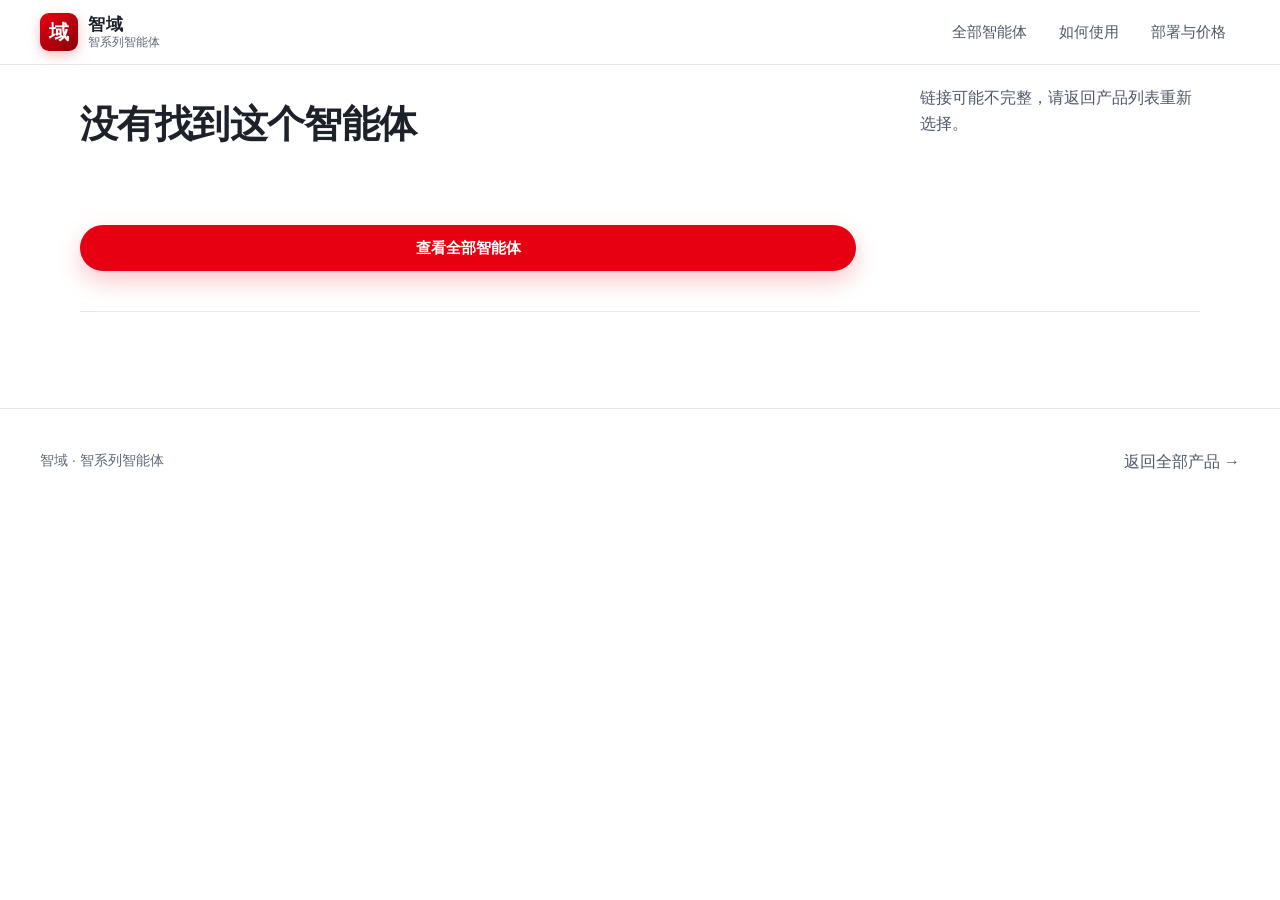
==== detail.html @ c5c8f82d "feat: init project" ====
<!DOCTYPE html>
<html lang="zh-CN">
<head>
<meta charset="UTF-8"><meta name="viewport" content="width=device-width, initial-scale=1">
<title>智能体详情 · 智域</title>
<meta name="description" content="了解智域智能体能解决的问题、使用方式，以及云端、私有化和智立方部署方案与建议价格。">
<link rel="stylesheet" href="assets/styles.css"><link rel="stylesheet" href="assets/detail.css">
</head>
<body class="detail-page">
<a class="skip-link" href="#detail-main">跳到主要内容</a>
<header class="topbar"><div class="wrap topbar-inner">
<a class="logo" href="index.html"><span class="logo-mark">域</span><span class="logo-text"><b>智域</b><i>智系列智能体</i></span></a>
<nav class="nav" aria-label="详情导航"><a class="nav-link" href="index.html#general">全部智能体</a><a class="nav-link" href="#usage">如何使用</a><a class="nav-link" href="#deployment">部署与价格</a></nav>
</div></header>
<main id="detail-main" class="wrap detail-main"></main>
<noscript><p class="wrap">请启用 JavaScript 查看产品详情。<a href="index.html">返回产品首页</a></p></noscript>
<footer class="footer"><div class="wrap footer-inner"><p>智域 · 智系列智能体</p><a href="index.html">返回全部产品 →</a></div></footer>
<script src="assets/data.js"></script><script src="assets/detail.js"></script>
</body>
</html>
---- assets/styles.css ----
/* ==========================================================================
   智展 · 智能体展示中心 —— 样式表（Design Token 三层结构）
   品牌锚点：中国联通色系（中国红 #E60012 / 深红 #B3000F / 暗红 #8A000C）

   L1 primitive  原始色阶 / 间距 / 圆角 / 阴影 / 动效
   L2 semantic   语义层（surface / text / border / ring / state）
   L3 component  组件层（card / chip / modal / btn …）

   无障碍基线（WCAG 2.2 AA，部分对齐 AAA 焦点指标）：
   · 正文对比度 ≥ 4.5:1（已用相对亮度公式逐项校验，见各 token 注释）
   · :focus-visible 焦点环 3px + offset 2px，状态对比 ≥ 3:1
   · 主要点击目标 ≥ 44×44px，图标按钮 ≥ 40×40px
   · prefers-reduced-motion 下关闭全部位移/缩放动效
   ========================================================================== */

/* ---------- L1 primitive：品牌色阶（联通红） ---------- */
:root {
  --brand-50:  #fff5f4;
  --brand-100: #ffe9e7;
  --brand-200: #ffd9d7;   /* 描边 */
  --brand-300: #ffb3b0;
  --brand-500: #f5232f;
  --brand-600: #e60012;   /* ★ 联通红（主色，品牌锚点） */
  --brand-700: #b3000f;   /* 深红：浅底上的红字（6.53:1 on brand-50） */
  --brand-800: #8a000c;   /* 暗红：hero 渐变起点 */
  --brand-900: #5c0008;

  /* ---------- L1 primitive：中性色阶 ---------- */
  --n-0:   #ffffff;
  --n-25:  #fbfcfd;
  --n-50:  #f6f7f9;
  --n-100: #eff1f4;
  --n-200: #e5e8ed;   /* 分割线 */
  --n-300: #d5dae1;
  --n-500: #8b96a4;
  --n-600: #6b7785;
  --n-700: #5e6a78;   /* 次要文字：on #fff 5.51:1 / on --n-50 5.14:1 */
  --n-800: #4e5969;   /* 正文灰：7.10:1 */
  --n-900: #1d2129;   /* 墨黑标题：16.13:1 */

  /* ---------- L1 primitive：状态色 ---------- */
  --ok-600:    #0b7a4b;  /* 已上线文字 on --ok-50 = 5.6:1 */
  --ok-50:     #e9f7f0;
  --warn-600:  #8a5a00;  /* 试点/规划文字，浅底上 ≥ 5.4:1 */
  --warn-50:   #fdf4e6;

  /* ---------- L1 primitive：间距（4px 基准） ---------- */
  --s-1: 4px;  --s-2: 8px;  --s-3: 12px; --s-4: 16px;
  --s-5: 20px; --s-6: 24px; --s-8: 32px; --s-10: 40px;
  --s-12: 48px; --s-16: 64px; --s-20: 80px;

  /* ---------- L1 primitive：圆角 / 阴影 / 动效 ---------- */
  --r-xs: 6px; --r-sm: 9px; --r-md: 12px; --r-lg: 16px; --r-xl: 22px; --r-full: 999px;
  --shadow-1: 0 1px 2px rgba(29,33,41,.05), 0 2px 8px rgba(29,33,41,.05);
  --shadow-2: 0 6px 18px rgba(29,33,41,.08), 0 2px 6px rgba(29,33,41,.05);
  --shadow-3: 0 18px 44px rgba(29,33,41,.14), 0 4px 12px rgba(29,33,41,.07);
  --shadow-brand: 0 10px 24px rgba(230,0,18,.22);

  --t-fast: 140ms;   /* 退出 / 微反馈 */
  --t-base: 220ms;   /* 常规过渡 */
  --t-slow: 380ms;   /* 入场（网格 stagger） */
  --ease: cubic-bezier(.2,.7,.3,1);
  --ease-pop: cubic-bezier(.34,1.36,.64,1);

  /* ---------- L2 semantic ---------- */
  --page-bg: var(--n-50);
  --surface: var(--n-0);
  --surface-2: var(--n-25);
  --surface-brand: var(--brand-50);
  --text-1: var(--n-900);
  --text-2: var(--n-800);
  --text-3: var(--n-700);          /* 修正：原 #86909c 仅 3.24:1，不达标 */
  --text-brand: var(--brand-700);  /* 修正：浅红底上的红字改用深红 */
  --on-brand: #ffffff;             /* on --brand-600 = 4.80:1 */
  --border: var(--n-200);
  --border-strong: var(--n-300);
  --ring: var(--brand-700);        /* 焦点环，on white 7.18:1 */
  --header-h: 64px;
  --wrap: 1200px;

  /* ---------- L3 component ---------- */
  --card-pad: var(--s-5);
  --chip-h: 44px;                  /* 筛选 chip 命中高度 */
}

* { box-sizing: border-box; }
html {
  scroll-behavior: smooth;
  /* 焦点不被 sticky header 遮挡（WCAG 2.2 Focus Not Obscured） */
  scroll-padding-top: calc(var(--header-h) + var(--s-4));
}
body {
  margin: 0;
  font-family: "PingFang SC", "Microsoft YaHei", "Hiragino Sans GB",
               -apple-system, BlinkMacSystemFont, "Segoe UI", Roboto, sans-serif;
  font-size: 16px;              /* 正文基准 16px */
  line-height: 1.6;
  color: var(--text-2);
  background: var(--page-bg);
  -webkit-font-smoothing: antialiased;
  text-rendering: optimizeLegibility;
}
h1, h2, h3, h4 { color: var(--text-1); margin: 0; text-wrap: balance; }
p { margin: 0; }
a { color: inherit; text-decoration: none; }
ul { margin: 0; padding: 0; list-style: none; }
button { font-family: inherit; }

.wrap { width: min(100% - 40px, var(--wrap)); margin-inline: auto; }
.ico { width: 18px; height: 18px; fill: currentColor; flex: none; }

/* ---------- 无障碍：跳转链接 & 屏幕阅读器专用文本 ---------- */
.sr-only {
  position: absolute; width: 1px; height: 1px; padding: 0; margin: -1px;
  overflow: hidden; clip: rect(0 0 0 0); clip-path: inset(50%); white-space: nowrap; border: 0;
}
.skip-link {
  position: absolute; left: var(--s-4); top: -200px; z-index: 100;
  padding: 10px 18px; border-radius: var(--r-sm);
  background: var(--brand-600); color: #fff; font-size: 15px; font-weight: 600;
  box-shadow: var(--shadow-brand); transition: top var(--t-fast) var(--ease);
}
.skip-link:focus-visible { top: var(--s-3); }

/* ---------- 全局焦点环（键盘可见，鼠标点击不打扰） ---------- */
:focus-visible {
  outline: 3px solid var(--ring);
  outline-offset: 2px;
  border-radius: var(--r-xs);
}
.modal-panel:focus-visible { outline-offset: -3px; }

/* ==========================================================================
   顶部导航
   ========================================================================== */
.topbar {
  position: sticky; top: 0; z-index: 50;
  background: rgba(255,255,255,.90);
  backdrop-filter: saturate(180%) blur(14px);
  border-bottom: 1px solid var(--border);
}
.topbar-inner { display: flex; align-items: center; gap: var(--s-6); height: var(--header-h); }
.logo { display: flex; align-items: center; gap: 10px; flex-shrink: 0; min-height: 44px; }
.logo-mark {
  width: 38px; height: 38px; border-radius: var(--r-sm);
  background: linear-gradient(140deg, var(--brand-600) 0%, var(--brand-800) 100%);
  color: #fff; font-weight: 800; font-size: 20px; line-height: 1;
  display: grid; place-items: center;
  box-shadow: 0 4px 12px rgba(230,0,18,.26);
}
.logo-text { display: flex; flex-direction: column; line-height: 1.25; }
.logo-text b { font-size: 17px; letter-spacing: .5px; color: var(--text-1); }
.logo-text i { font-style: normal; font-size: 12px; color: var(--text-3); }

.nav { display: flex; gap: var(--s-1); margin-left: auto; }
.nav-link {
  position: relative; padding: 10px 14px; border-radius: var(--r-sm);
  font-size: 15px; color: var(--text-2); min-height: 44px; display: inline-flex; align-items: center; gap: 7px;
  transition: color var(--t-fast) var(--ease), background-color var(--t-fast) var(--ease);
}
.nav-link svg { width: 17px; height: 17px; flex: none; stroke: currentColor; fill: none; stroke-width: 1.7;
  stroke-linecap: round; stroke-linejoin: round; }
.nav-link:hover { color: var(--text-brand); background: var(--brand-50); }
/* 当前位置高亮（Navigation / Active State） */
.nav-link::after {
  content: ""; position: absolute; left: 14px; right: 14px; bottom: 4px; height: 2px;
  border-radius: 2px; background: var(--brand-600);
  transform: scaleX(0); transform-origin: center; transition: transform var(--t-base) var(--ease);
}
.nav-link.is-active { color: var(--text-brand); font-weight: 600; }
.nav-link.is-active::after { transform: scaleX(1); }

/* ==========================================================================
   Hero
   ========================================================================== */
.hero { position: relative; overflow: hidden; color: #fff; background: var(--brand-800); }
.hero-bg {
  position: absolute; inset: 0;
  background:
    radial-gradient(720px 360px at 86% -16%, rgba(255,138,96,.26), transparent 60%),
    radial-gradient(620px 380px at 2% 118%, rgba(255,255,255,.10), transparent 58%),
    linear-gradient(116deg, #78000b 0%, #a80010 34%, var(--brand-600) 70%, #d31321 100%);
}
/* 细网格纹理：科技感但不喧哗（不使用 emoji / 紫粉渐变） */
.hero-bg::after {
  content: ""; position: absolute; inset: 0;
  background-image:
    linear-gradient(rgba(255,255,255,.07) 1px, transparent 1px),
    linear-gradient(90deg, rgba(255,255,255,.07) 1px, transparent 1px);
  background-size: 46px 46px;
  -webkit-mask-image: radial-gradient(720px 340px at 78% 12%, #000 0%, transparent 72%);
  mask-image: radial-gradient(720px 340px at 78% 12%, #000 0%, transparent 72%);
}
.hero-inner {
  position: relative;
  display: grid; align-items: center; gap: var(--s-6) var(--s-10);
  grid-template-columns: minmax(0, 1fr) minmax(360px, 480px);
  padding: var(--s-10) 0 var(--s-8);          /* 压缩后的红色区域高度 */
}
.hero-copy { min-width: 0; }
.eyebrow {
  display: inline-block; padding: 6px 12px; border-radius: var(--r-full);
  font-size: 12.5px; letter-spacing: .22em; text-transform: uppercase; font-weight: 700;
  color: #fff; border: 1px solid rgba(255, 255, 255, .3);
  background: rgba(92, 0, 8, .5);   /* 深红底衬：最亮渐变段上仍 ≥5.8:1（裸文字仅 3.45:1） */
  margin-bottom: var(--s-4);
}
.hero h1 {
  font-size: clamp(27px, 3.1vw, 42px); line-height: 1.2; letter-spacing: -.5px;
  font-weight: 800; color: #fff; margin-bottom: var(--s-3);
}
.hero h1 .hl {
  background: linear-gradient(96deg, #fff 12%, #ffe0dc 100%);
  -webkit-background-clip: text; background-clip: text; color: transparent;
}
.lede {
  font-size: clamp(14.5px, 1.15vw, 16.5px); line-height: 1.7; max-width: 48ch;
  color: #ffeceb;   /* on 渐变主体段 ≥ 5.4:1 */
}

/* Hero 信任条（Trust & Authority：来源 / 覆盖 / 可达路径） */
.hero-proof {
  grid-column: 1 / -1; display: flex; flex-wrap: wrap; gap: var(--s-2) var(--s-6);
  margin-top: var(--s-2); padding-top: var(--s-4);
  border-top: 1px solid rgba(255,255,255,.24);
}
.hero-proof li {
  display: inline-flex; align-items: center; gap: 8px;
  font-size: 13.5px; color: #ffeceb;
}
.hero-proof svg { width: 16px; height: 16px; fill: currentColor; opacity: .92; flex: none; }

.stats { display: flex; flex-wrap: wrap; gap: var(--s-3); margin-top: var(--s-6); }
.stat {
  flex: 1 1 128px; min-width: 128px; padding: var(--s-3) var(--s-4);
  border-radius: var(--r-md); background: rgba(255,255,255,.14);
  border: 1px solid rgba(255,255,255,.24); backdrop-filter: blur(4px);
}
.stat b {
  display: block; font-size: clamp(24px, 2.3vw, 30px); line-height: 1.15; font-weight: 800; color: #fff;
  font-variant-numeric: tabular-nums; letter-spacing: -.5px;
}
.stat span { display: block; margin-top: 2px; font-size: 13.5px; color: #ffeceb; }

.hero-actions { display: flex; flex-wrap: wrap; gap: var(--s-3); margin-top: var(--s-6); }

/* ---------- Hero 配图：由数据生成的矩阵示意图 ---------- */
.hero-visual { margin: 0; min-width: 0; }
.hv-frame {
  padding: var(--s-4); border-radius: var(--r-xl);
  background: linear-gradient(180deg, rgba(255,255,255,.14), rgba(255,255,255,.06));
  border: 1px solid rgba(255,255,255,.26);
  box-shadow: 0 22px 48px rgba(74,0,6,.30), inset 0 1px 0 rgba(255,255,255,.22);
}
.hv-frame svg { display: block; width: 100%; height: auto; }
.hero-legend { display: flex; flex-wrap: wrap; gap: var(--s-2) var(--s-5); margin-top: var(--s-3); }
.hero-legend span { display: inline-flex; align-items: center; gap: 7px; font-size: 13px; color: #ffeceb; }
.sw { width: 12px; height: 12px; border-radius: 3px; flex: none; }
.sw-on { background: #fff; }
.sw-plan { background: rgba(92,0,8,.5); border: 1px solid rgba(255,255,255,.6); }

/* ---------- 按钮（命中高度 ≥ 46px） ---------- */
.btn {
  display: inline-flex; align-items: center; justify-content: center; gap: 8px;
  min-height: 46px; padding: 0 var(--s-6); border-radius: var(--r-full);
  font-size: 15px; font-weight: 600; cursor: pointer; border: 1px solid transparent;
  transition: transform var(--t-fast) var(--ease), box-shadow var(--t-base) var(--ease),
              background-color var(--t-fast) var(--ease), color var(--t-fast) var(--ease),
              border-color var(--t-fast) var(--ease);
}
.btn svg { width: 17px; height: 17px; fill: currentColor; }
.btn:hover { transform: translateY(-1px); }
.btn:active { transform: translateY(0); }
.btn-light { background: #fff; color: var(--brand-700); box-shadow: var(--shadow-2); }
.btn-light:hover { box-shadow: var(--shadow-3); }
.btn-ghost { background: rgba(255,255,255,.10); color: #fff; border-color: rgba(255,255,255,.55); }
.btn-ghost:hover { background: rgba(255,255,255,.2); }
.btn-red { background: var(--brand-600); color: #fff; box-shadow: var(--shadow-brand); }
.btn-red:hover { background: var(--brand-700); }
.btn-outline { background: var(--surface); color: var(--text-brand); border-color: var(--brand-200); }
.btn-outline:hover { background: var(--brand-50); border-color: var(--brand-300); }

/* ==========================================================================
   区块通用
   ========================================================================== */
.section { padding-top: var(--s-16); padding-bottom: var(--s-2); scroll-margin-top: calc(var(--header-h) + var(--s-4)); }
.sec-head { margin-bottom: var(--s-6); max-width: 78ch; }
.sec-head h2 { font-size: clamp(23px, 2.5vw, 31px); line-height: 1.3; letter-spacing: -.3px; }
.sec-head h2::before {
  content: ""; display: block; width: 34px; height: 4px; border-radius: var(--r-full);
  background: linear-gradient(90deg, var(--brand-600), var(--brand-300)); margin-bottom: var(--s-3);
}
.sec-head p { margin-top: var(--s-3); font-size: 16px; color: var(--text-2); }
.sec-count {
  margin-top: var(--s-3); font-size: 14px; color: var(--text-3);
  font-variant-numeric: tabular-nums;
}
.sec-count b { color: var(--text-brand); font-weight: 700; }

/* ==========================================================================
   Hero 体系图（原「产品矩阵总览」并入此处，已放大）
   ========================================================================== */
.hv-map svg { display: block; width: 100%; height: auto; }
.hv-divider { height: 1px; background: rgba(255,255,255,.24); margin: var(--s-3) 0; }
.hv-row { display: flex; flex-wrap: wrap; gap: var(--s-2); }
.hv-row + .hv-row { margin-top: var(--s-2); }

/* 标签 chip（英雄区透明描边变体；原浅底总览变体已删除） */
.tag-chip {
  display: inline-flex; align-items: center; gap: 6px; min-height: 40px; padding: 6px 12px;
  border: 1px solid var(--border); border-radius: var(--r-full); background: var(--surface-2);
  color: var(--text-1); font-size: 14px; cursor: pointer;
  transition: border-color var(--t-fast) var(--ease), background-color var(--t-fast) var(--ease),
              color var(--t-fast) var(--ease), transform var(--t-fast) var(--ease);
}
.hv-row .tag-chip { min-height: 34px; padding: 5px 12px; font-size: 13px; background: rgba(255,255,255,.10); border-color: rgba(255,255,255,.34); color: #fff; }
.hv-row .tag-chip i { font-style: normal; font-size: 12px; color: rgba(255,255,255,.78); }
.hv-row .tag-chip:hover { background: rgba(255,255,255,.24); border-color: rgba(255,255,255,.7); color: #fff; transform: translateY(-1px); }
.hv-row .tag-chip:hover i { color: #fff; }

/* 通用智能体卡片配图（数据驱动 stroke 线型图标） */
.card-illu {
  flex: none; width: 50px; height: 50px; border-radius: var(--r-md);
  display: grid; place-items: center; color: var(--brand-700);
  background: linear-gradient(140deg, var(--brand-50), var(--brand-100));
  border: 1px solid var(--brand-200);
}
.card-illu svg { width: 27px; height: 27px; stroke: currentColor; fill: none;
  stroke-width: 1.7; stroke-linecap: round; stroke-linejoin: round; }

/* ==========================================================================
   卡片网格
   ========================================================================== */
.grid { display: grid; gap: var(--s-5); grid-template-columns: repeat(4, minmax(0, 1fr)); }
.grid-set { grid-template-columns: repeat(3, minmax(0, 1fr)); }

.card {
  position: relative; display: flex; flex-direction: column; gap: var(--s-3);
  width: 100%; text-align: left; padding: var(--card-pad);
  background: var(--surface); border: 1px solid var(--border); border-radius: var(--r-lg);
  box-shadow: var(--shadow-1); cursor: pointer; color: inherit; font-size: inherit;
  transition: box-shadow var(--t-base) var(--ease), border-color var(--t-base) var(--ease),
              transform var(--t-base) var(--ease);
}
.card:hover { box-shadow: var(--shadow-3); border-color: var(--brand-200); transform: translateY(-3px); }
.card::before {   /* 顶部品牌线：hover 时展开 */
  content: ""; position: absolute; left: 0; right: 0; top: 0; height: 3px;
  border-radius: var(--r-lg) var(--r-lg) 0 0;
  background: linear-gradient(90deg, var(--brand-600), var(--brand-300));
  transform: scaleX(0); transform-origin: left; transition: transform var(--t-base) var(--ease);
}
.card:hover::before, .card:focus-visible::before { transform: scaleX(1); }

.card-top { display: flex; gap: var(--s-3); align-items: flex-start; }
.mono {
  flex: none; width: 46px; height: 46px; border-radius: var(--r-md);
  display: grid; place-items: center; font-weight: 800; font-size: 17px; line-height: 1;
  background: linear-gradient(140deg, var(--brand-600), var(--brand-800)); color: #fff;
  box-shadow: 0 4px 10px rgba(230,0,18,.2);
}
.mono.v { background: linear-gradient(140deg, var(--brand-700), var(--brand-900)); }
.mono.p { background: linear-gradient(140deg, var(--n-600), var(--n-800)); box-shadow: var(--shadow-1); }
.card-top h3 { font-size: 17px; line-height: 1.35; }
.tagline { margin-top: 2px; font-size: 13.5px; color: var(--text-3); line-height: 1.5; }

.desc { font-size: 15px; line-height: 1.65; color: var(--text-2); flex: 1; }

.cap-list { display: flex; flex-wrap: wrap; gap: 6px; }
.cap {
  display: inline-flex; align-items: center; padding: 4px 9px; border-radius: var(--r-xs);
  background: var(--n-100); color: var(--n-800); font-size: 12.5px; line-height: 1.5;
}
.cap-more { background: var(--brand-50); color: var(--text-brand); font-weight: 700; }

.domains { display: flex; flex-wrap: wrap; gap: 6px; }
.domain {
  padding: 4px 9px; border: 1px dashed var(--border-strong); border-radius: var(--r-xs);
  background: var(--surface-2); color: var(--text-3); font-size: 12.5px;
}

.card-foot {
  display: flex; align-items: center; justify-content: space-between; gap: var(--s-2);
  padding-top: var(--s-3); border-top: 1px solid var(--border); margin-top: auto;
}
.badge {
  display: inline-flex; align-items: center; gap: 5px; padding: 3px 9px;
  border-radius: var(--r-full); font-size: 12.5px; font-weight: 700;
}
.badge::before { content: ""; width: 6px; height: 6px; border-radius: 50%; background: currentColor; }
.badge.online { background: var(--ok-50); color: var(--ok-600); }
.badge.pilot  { background: var(--warn-50); color: var(--warn-600); }
.badge.plan   { background: var(--n-100); color: var(--n-800); }

/* CTA 常驻可见（不依赖 hover 才出现） */
.card-cta {
  display: inline-flex; align-items: center; gap: 4px; flex: none;
  font-size: 13.5px; font-weight: 700; color: var(--text-brand); white-space: nowrap;
}
.card-cta svg { width: 15px; height: 15px; fill: currentColor; transition: transform var(--t-base) var(--ease); }
.card:hover .card-cta svg { transform: translateX(3px); }

.count-pill {
  position: absolute; top: var(--s-4); right: var(--s-4);
  padding: 3px 9px; border-radius: var(--r-full); font-size: 12px; font-weight: 700;
  background: var(--brand-50); color: var(--text-brand); border: 1px solid var(--brand-200);
}

/* ---------- 行业筛选 chips（可换行，不裁剪） ---------- */
.filters { display: flex; flex-wrap: wrap; gap: var(--s-2); margin-top: var(--s-4); }
.chip {
  min-height: var(--chip-h); padding: 0 var(--s-5); border-radius: var(--r-full);
  border: 1px solid var(--border-strong); background: var(--surface); color: var(--text-2);
  font-size: 14.5px; font-weight: 600; cursor: pointer;
  transition: background-color var(--t-fast) var(--ease), color var(--t-fast) var(--ease),
              border-color var(--t-fast) var(--ease);
}
.chip:hover { border-color: var(--brand-300); color: var(--text-brand); background: var(--brand-50); }
.chip.is-active { background: var(--brand-600); border-color: var(--brand-600); color: #fff; }

/* ---------- 空结果状态（给出可执行动作，而非空白） ---------- */
.empty {
  margin: var(--s-8) auto var(--s-16); padding: var(--s-8);
  border: 1px dashed var(--border-strong); border-radius: var(--r-lg);
  background: var(--surface); text-align: center; box-shadow: var(--shadow-1);
}
.empty p { font-size: 16px; color: var(--text-2); margin-bottom: var(--s-4); }

/* ==========================================================================
   Footer
   ========================================================================== */
.footer { margin-top: var(--s-16); border-top: 1px solid var(--border); background: var(--surface); }
.footer-inner {
  display: flex; flex-wrap: wrap; gap: var(--s-5); justify-content: space-between;
  padding: var(--s-10) 0;
}
.footer b { display: block; font-size: 16px; color: var(--text-1); margin-bottom: var(--s-2); }
.footer p { font-size: 14px; color: var(--text-3); max-width: 62ch; }
.footer code {
  font-family: ui-monospace, SFMono-Regular, Menlo, Consolas, monospace; font-size: 13px;
  padding: 1px 5px; border-radius: 4px; background: var(--brand-50); color: var(--text-brand);
}
.footer-links { display: flex; flex-wrap: wrap; gap: var(--s-2) var(--s-5); align-content: flex-start; }
.footer-links a {
  font-size: 14.5px; color: var(--text-2); min-height: 40px; display: inline-flex; align-items: center;
  transition: color var(--t-fast) var(--ease);
}
.footer-links a:hover { color: var(--text-brand); }

/* ==========================================================================
   详情弹层（Dialog）
   ========================================================================== */
.modal {
  position: fixed; inset: 0; z-index: 90; display: grid; place-items: center;
  padding: var(--s-5);
}
.modal-mask {
  position: absolute; inset: 0; background: rgba(23,26,32,.52);
  backdrop-filter: blur(2px); animation: fade var(--t-base) var(--ease) both;
}
.modal-panel {
  position: relative; width: min(780px, 100%); max-height: 88vh; overflow: auto;
  background: var(--surface); border-radius: var(--r-xl); box-shadow: var(--shadow-3);
  overscroll-behavior: contain;
  animation: pop var(--t-base) var(--ease-pop) both;
}
.modal.is-closing .modal-panel { animation: fade-out var(--t-fast) var(--ease) both; }
.modal.is-closing .modal-mask { animation: fade-out var(--t-fast) var(--ease) both; }
.modal-close {
  position: absolute; top: var(--s-3); right: var(--s-3); z-index: 2;
  width: 40px; height: 40px; border: 0; border-radius: var(--r-full);
  background: rgba(255,255,255,.86); color: var(--text-2); cursor: pointer;
  display: grid; place-items: center; box-shadow: var(--shadow-1);
  transition: background-color var(--t-fast) var(--ease), color var(--t-fast) var(--ease);
}
.modal-close .ico { width: 18px; height: 18px; }
.modal-close:hover { background: var(--brand-600); color: #fff; }

.m-hero { padding: var(--s-8) var(--s-8) var(--s-6); color: #fff; border-radius: var(--r-xl) var(--r-xl) 0 0;
  background: linear-gradient(120deg, var(--brand-800), var(--brand-600)); }
.m-hero.v { background: linear-gradient(120deg, var(--brand-900), var(--brand-700)); }
.m-hero-top { display: flex; gap: var(--s-4); align-items: center; padding-right: 44px; }
.m-mono {
  flex: none; min-width: 52px; height: 52px; padding: 0 10px; border-radius: var(--r-md);
  display: grid; place-items: center; font-weight: 800; font-size: 18px;
  background: rgba(255,255,255,.16); border: 1px solid rgba(255,255,255,.3); color: #fff;
}
.m-hero h2 { font-size: clamp(20px, 2.4vw, 26px); line-height: 1.3; color: #fff; }
.m-tagline { margin-top: 2px; font-size: 14.5px; color: #ffeceb; }
.m-badges { display: flex; flex-wrap: wrap; gap: var(--s-2); margin-top: var(--s-4); }
.m-badge {
  padding: 3px 10px; border-radius: var(--r-full); font-size: 12.5px; font-weight: 700;
  background: rgba(255,255,255,.16); border: 1px solid rgba(255,255,255,.34); color: #fff;
}
.m-desc { margin-top: var(--s-4); font-size: 16px; line-height: 1.7; color: #ffeceb; }

.m-content { padding: var(--s-6) var(--s-8) var(--s-2); }
.m-sec + .m-sec { margin-top: var(--s-6); }
.m-sec h4 {
  font-size: 13px; letter-spacing: .1em; text-transform: uppercase; color: var(--text-3);
  margin-bottom: var(--s-3);
}
.caps { display: grid; grid-template-columns: repeat(2, minmax(0, 1fr)); gap: var(--s-2) var(--s-4); }
.cap-item {
  display: flex; align-items: flex-start; gap: var(--s-2);
  font-size: 15px; line-height: 1.6; color: var(--text-2);
}
.cap-item svg { width: 17px; height: 17px; fill: var(--brand-600); flex: none; margin-top: 3px; }

.m-member { display: flex; flex-wrap: wrap; gap: var(--s-2); }
.member-chip {
  padding: 5px 11px; border-radius: var(--r-full); font-size: 13.5px;
  background: var(--brand-50); color: var(--text-brand); border: 1px solid var(--brand-200);
}

.m-agents { display: grid; gap: var(--s-2); }
.m-agent {
  display: flex; align-items: center; gap: var(--s-3); width: 100%; text-align: left;
  padding: 10px var(--s-3); min-height: 56px;
  border: 1px solid var(--border); border-radius: var(--r-md); background: var(--surface-2);
  cursor: pointer; color: inherit; font-size: inherit;
  transition: border-color var(--t-fast) var(--ease), background-color var(--t-fast) var(--ease),
              transform var(--t-fast) var(--ease);
}
.m-agent:hover { border-color: var(--brand-300); background: var(--brand-50); transform: translateX(2px); }
.m-agent .mono { width: 38px; height: 38px; font-size: 15px; border-radius: var(--r-sm); }
.m-agent .meta { display: flex; flex-direction: column; gap: 1px; min-width: 0; flex: 1; }
.m-agent .meta b { font-size: 15px; color: var(--text-1); font-weight: 700; }
.m-agent .meta i { font-style: normal; font-size: 13px; color: var(--text-3); line-height: 1.5; }
.m-agent:hover .meta i { color: var(--text-brand); }
.m-agent .arrow { flex: none; width: 20px; height: 20px; fill: currentColor; color: var(--text-3);
  transition: transform var(--t-fast) var(--ease); }
.m-agent:hover .arrow { color: var(--text-brand); transform: translateX(3px); }

.m-foot {
  display: flex; flex-wrap: wrap; align-items: center; gap: var(--s-3);
  padding: var(--s-5) var(--s-8) var(--s-6); margin-top: var(--s-4);
  border-top: 1px solid var(--border); background: var(--surface-2);
  border-radius: 0 0 var(--r-xl) var(--r-xl);
}
.m-foot .url {
  flex: 1 1 260px; min-width: 0; font-family: ui-monospace, SFMono-Regular, Menlo, Consolas, monospace;
  font-size: 13px; color: var(--text-3); overflow: hidden; text-overflow: ellipsis; white-space: nowrap;
}

/* ---------- Toast（状态提示，屏幕阅读器可读） ---------- */
.toast {
  position: fixed; left: 50%; bottom: 40px; z-index: 120;
  transform: translate(-50%, 14px); opacity: 0; pointer-events: none;
  padding: 12px 20px; border-radius: var(--r-full); color: #fff; font-size: 14.5px; font-weight: 600;
  background: rgba(29,33,41,.94); box-shadow: var(--shadow-3);
  transition: opacity var(--t-base) var(--ease), transform var(--t-base) var(--ease);
}
.toast.show { opacity: 1; transform: translate(-50%, 0); }

/* ==========================================================================
   入场动效：纯 CSS stagger（首屏即可见，不依赖滚动观察）
   ========================================================================== */
.reveal { opacity: 0; animation: rise var(--t-slow) var(--ease-pop) both; }
.grid .card:nth-child(1) { animation-delay: 0ms; }
.grid .card:nth-child(2) { animation-delay: 45ms; }
.grid .card:nth-child(3) { animation-delay: 90ms; }
.grid .card:nth-child(4) { animation-delay: 135ms; }
.grid .card:nth-child(5) { animation-delay: 180ms; }
.grid .card:nth-child(6) { animation-delay: 225ms; }
.grid .card:nth-child(n + 7) { animation-delay: 270ms; }

@keyframes rise {
  from { opacity: 0; transform: translateY(14px) scale(.98); }
  to   { opacity: 1; transform: none; }
}
@keyframes pop {
  from { opacity: 0; transform: translateY(12px) scale(.97); }
  to   { opacity: 1; transform: none; }
}
@keyframes fade { from { opacity: 0; } to { opacity: 1; } }
@keyframes fade-out { from { opacity: 1; } to { opacity: 0; } }

/* ---------- 状态工具类 ---------- */
[hidden] { display: none !important; }
body.locked { overflow: hidden; }

/* ==========================================================================
   动效降级（prefers-reduced-motion）
   ========================================================================== */
@media (prefers-reduced-motion: reduce) {
  html { scroll-behavior: auto; }
  .reveal, .modal-panel, .modal-mask { opacity: 1; animation: none; }
  .btn:hover, .card:hover, .m-agent:hover, .tag-chip:hover { transform: none; }
  .card-cta svg { transition: none; }
  *, *::before, *::after { transition-duration: 1ms !important; animation-duration: 1ms !important; }
}

/* ==========================================================================
   响应式：375 / 620 / 900 / 1180
   ========================================================================== */
@media (max-width: 1180px) {
  .grid { grid-template-columns: repeat(3, minmax(0, 1fr)); }
}
@media (max-width: 900px) {
  /* 头部保持单行细高，导航横向滚动而不是换行 */
  .topbar-inner { gap: var(--s-3); }
  .nav { min-width: 0; overflow-x: auto; scrollbar-width: none; }
  .nav::-webkit-scrollbar { display: none; }
  .nav-link { flex: none; padding: 10px 12px; }
  .hero-inner { grid-template-columns: 1fr; padding: var(--s-8) 0 var(--s-6); gap: var(--s-6); }
  .hero-visual { display: none; }      /* 装饰性配图，窄屏让位于内容 */
  .section { padding-top: var(--s-12); scroll-margin-top: var(--s-4); }
  .grid, .grid-set { grid-template-columns: repeat(2, minmax(0, 1fr)); }
  .stat { min-width: calc(50% - var(--s-2)); flex: 1 1 calc(50% - var(--s-2)); }
  .hero-proof { border-top-width: 1px; }
}
@media (max-width: 620px) {
  .wrap { width: calc(100% - 28px); }
  .logo-mark { width: 34px; height: 34px; font-size: 18px; }
  .logo-text i { display: none; }
  .nav-link { font-size: 14px; }
  .grid, .grid-set { grid-template-columns: 1fr; }
  .stat { flex: 1 1 92px; min-width: 92px; padding: var(--s-3); text-align: center; }
  .hero-inner { padding: var(--s-6) 0 var(--s-5); gap: var(--s-5); }
  .hero-actions .btn { flex: 1 1 100%; }
  .modal { padding: 0; align-items: flex-end; }
  .modal-panel { max-height: 92vh; border-radius: var(--r-lg) var(--r-lg) 0 0; }
  .m-hero, .m-content, .m-foot { padding-left: 18px; padding-right: 18px; }
  .caps { grid-template-columns: 1fr; }
  .card-foot { flex-wrap: wrap; }
  .footer-inner { padding: var(--s-8) 0; }
}

/* ==========================================================================
   部署模式
   ========================================================================== */
.mode-grid { display: grid; gap: var(--s-5); grid-template-columns: repeat(3, minmax(0, 1fr)); }
.mode-card {
  display: flex; flex-direction: column; gap: var(--s-3);
  background: var(--surface); border: 1px solid var(--border); border-radius: var(--r-lg);
  padding: var(--s-6); box-shadow: var(--shadow-1);
  transition: box-shadow var(--t-base) var(--ease), transform var(--t-base) var(--ease), border-color var(--t-base) var(--ease);
}
.mode-card:hover { box-shadow: var(--shadow-3); border-color: var(--brand-200); transform: translateY(-2px); }
.mode-icon, .price-icon {
  width: 48px; height: 48px; border-radius: var(--r-md); display: grid; place-items: center;
  background: linear-gradient(140deg, var(--brand-600), var(--brand-800));
  box-shadow: 0 6px 14px rgba(230, 0, 18, .18);
}
.mode-icon svg, .price-icon svg, .box-icon svg { width: 25px; height: 25px; stroke: #fff; fill: none;
  stroke-width: 1.7; stroke-linecap: round; stroke-linejoin: round; }
.mode-card h3 { font-size: 18px; }
.mode-tag { font-size: 13.5px; font-weight: 600; color: var(--text-brand); margin-top: -6px; }
.mode-desc { font-size: 14.5px; color: var(--text-2); line-height: 1.7; }
.mode-points { list-style: none; display: grid; gap: 6px; margin: 0; padding: 0; }
.mode-points li { display: flex; gap: 9px; align-items: flex-start; font-size: 13.5px; color: var(--text-2); }
.mode-points li::before { content: ""; width: 6px; height: 6px; border-radius: 50%;
  background: var(--brand-500); margin-top: 8px; flex: none; }
.mode-who { margin-top: auto; font-size: 13px; color: var(--text-3);
  border-top: 1px dashed var(--border); padding-top: var(--s-3); }
.mode-who b { color: var(--text-brand); font-weight: 600; margin-right: 4px; }

/* ==========================================================================
   定价
   ========================================================================== */
.pricing-note {
  background: var(--surface-brand); border: 1px solid var(--brand-200); color: var(--text-2);
  padding: var(--s-3) var(--s-4); border-radius: var(--r-md); font-size: 13.5px; margin-bottom: var(--s-6);
}
#pricing-modes { display: grid; gap: var(--s-5); grid-template-columns: repeat(4, minmax(0, 1fr)); margin-bottom: var(--s-8); }
.price-card {
  display: flex; flex-direction: column; gap: var(--s-2);
  background: var(--surface); border: 1px solid var(--border); border-radius: var(--r-lg);
  padding: var(--s-5); box-shadow: var(--shadow-1);
  transition: box-shadow var(--t-base) var(--ease), transform var(--t-base) var(--ease), border-color var(--t-base) var(--ease);
}
.price-card:hover { box-shadow: var(--shadow-3); border-color: var(--brand-200); transform: translateY(-2px); }
.price-card h3 { font-size: 16.5px; }
.price-amount { font-size: 19px; font-weight: 800; color: var(--text-brand);
  font-variant-numeric: tabular-nums; line-height: 1.3; margin-top: 2px; }
.price-amount em { font-style: normal; font-size: 12px; font-weight: 600; color: var(--ok-600);
  background: var(--ok-50); padding: 2px 8px; border-radius: var(--r-full); margin-left: 6px; vertical-align: 2px; }
.price-unit { font-size: 12.5px; color: var(--text-3); }
.price-desc { flex: 1; font-size: 13.5px; color: var(--text-2); line-height: 1.65; margin-top: 2px; }
.price-who { font-size: 12.5px; color: var(--text-3); border-top: 1px dashed var(--border);
  padding-top: var(--s-3); margin-top: 4px; }
.price-who b { color: var(--text-brand); font-weight: 600; margin-right: 4px; }

/* 智立方一体机报价表 */
.box-card {
  background: linear-gradient(180deg, var(--surface), var(--n-25));
  border: 1px solid var(--border); border-radius: var(--r-lg); padding: var(--s-6); box-shadow: var(--shadow-1);
}
.box-head { display: flex; align-items: center; gap: var(--s-3); margin-bottom: var(--s-5); }
.box-icon { width: 46px; height: 46px; border-radius: var(--r-md); display: grid; place-items: center;
  background: linear-gradient(140deg, var(--brand-700), var(--brand-900)); }
.box-head h3 { font-size: 20px; }
.box-head h3 em { font-style: normal; font-size: 12.5px; font-weight: 600; color: var(--ok-600);
  background: var(--ok-50); padding: 2px 9px; border-radius: var(--r-full); margin-left: 8px; vertical-align: 2px; }
.box-table-wrap { display: grid; gap: 10px; }
.box-row {
  display: grid; grid-template-columns: 86px 148px minmax(0, 1fr) 96px; gap: var(--s-4);
  align-items: start; padding: var(--s-4); border-radius: var(--r-md);
  background: var(--surface); border: 1px solid var(--border);
}
.box-row.box-th { background: var(--brand-600); border-color: var(--brand-600); color: #fff; font-size: 13.5px; font-weight: 600; }
.bt-ver { font-size: 15px; } .bt-ver b { color: var(--text-brand); }
.bt-user { display: grid; gap: 6px; font-size: 13px; color: var(--text-2); line-height: 1.5; }
.bt-org { color: var(--text-2); }
.bt-users { font-weight: 700; color: var(--text-brand); font-variant-numeric: tabular-nums; }
.bt-desc { font-size: 13px; color: var(--text-2); line-height: 1.7; }
.bt-specs { list-style: none; margin: var(--s-2) 0 0; padding: 0; display: flex; flex-wrap: wrap; gap: 6px; }
.bt-specs li { font-size: 12px; color: var(--text-2); background: var(--n-50);
  border: 1px solid var(--n-200); padding: 3px 9px; border-radius: var(--r-full); }
.bt-price .amt { display: inline-block; font-size: 22px; font-weight: 800; color: var(--brand-600); letter-spacing: -.3px; }

/* 部署模式 / 定价 响应式 */
@media (max-width: 1180px) { #pricing-modes { grid-template-columns: repeat(3, minmax(0, 1fr)); } }
@media (max-width: 900px) {
  .mode-grid { grid-template-columns: 1fr; }
  #pricing-modes { grid-template-columns: repeat(2, minmax(0, 1fr)); }
  .box-row { grid-template-columns: 90px 1fr 90px; }
  .bt-spec { grid-column: 1 / -1; }
}
@media (max-width: 620px) {
  #pricing-modes { grid-template-columns: 1fr; }
  .box-row { grid-template-columns: 1fr; gap: var(--s-2); }
  .box-row.box-th { display: none; }
}

/* 智域选型页：品牌矩阵、方案比较与容量说明 */
.hero-inner { grid-template-columns: minmax(0, .9fr) minmax(0, 1.1fr); gap: 36px; padding-top: 48px; padding-bottom: 28px; }
.hero h1 { font-size: clamp(28px, 3vw, 42px); line-height: 1.35; }
.hero-copy { align-self: center; }
.hero-bg { background: radial-gradient(ellipse at 80% 10%, #cb2632 0%, transparent 60%), linear-gradient(120deg, #740d1b, #ac1223); }
#hero-matrix { padding: 24px; border-radius: 20px; color: var(--text-1); background: #fffafa; border: 1px solid #fff; box-shadow: 0 24px 50px #40061035; }
.matrix-root { display: flex; align-items: center; gap: 12px; }
.matrix-logo { display: grid; place-items: center; width: 48px; height: 48px; border-radius: 12px; background: var(--brand-600); color: white; font-size: 26px; font-weight: 800; }
.matrix-root p { font-size: 10px; font-weight: 700; letter-spacing: 2px; color: var(--text-brand); }
.matrix-root h2 { font-size: 24px; line-height: 1.5; }.matrix-root h2 span { font-weight: 500; }
.matrix-index { margin-left: auto; font-size: 12px; color: var(--text-3); }
.matrix-branch { height: 22px; border-left: 1px solid var(--brand-200); margin-left: 24px; }
.matrix-group { padding: 14px; border: 1px solid var(--brand-100); border-radius: 12px; background: white; }
.matrix-group + .matrix-group { margin-top: 12px; }
.matrix-heading { display: flex; align-items: baseline; justify-content: space-between; gap: 8px; margin-bottom: 12px; }
.matrix-heading h3 { font-size: 15px; }.matrix-heading > span { font-size: 12px; color: var(--text-3); }
.matrix-general { display: grid; grid-template-columns: repeat(5,minmax(0,1fr)); gap: 6px; }
.matrix-general .matrix-item { display: flex; flex-direction: column; align-items: center; gap: 5px; padding: 10px 0; border: 1px solid transparent; border-radius: 8px; color: var(--text-brand); background: var(--brand-50); cursor: pointer; }
.matrix-general svg { width: 24px; height: 24px; fill: none; stroke: currentColor; stroke-width: 1.6; stroke-linecap: round; stroke-linejoin: round; }
.matrix-general b { font-size: 16px; }.matrix-general span { font-size: 12px; color: var(--text-2); }
.matrix-industries { display: grid; grid-template-columns: repeat(4,minmax(0,1fr)); gap: 8px; }
.matrix-industries .matrix-item { text-align: left; min-height: 60px; border: 1px solid var(--border); border-radius: 8px; background: var(--surface-2); padding: 9px; color: var(--text-1); cursor: pointer; }
.matrix-industries .matrix-item > span { display: flex; align-items: center; justify-content: space-between; gap: 2px; }
.matrix-industries b { font-size: 15px; }.matrix-industries small { font-size: 10px; color: var(--text-3); }
.matrix-industries em { display: block; font-size: 11px; font-style: normal; color: var(--text-3); margin-top: 3px; }
.matrix-industries .is-online { border-color: var(--brand-200); background: var(--brand-50); }
.matrix-industries .is-online b, .matrix-industries .is-online small { color: var(--text-brand); }
.matrix-general .matrix-item:hover, .matrix-industries .matrix-item:hover { border-color: var(--brand-600); background: var(--brand-100); }
.matrix-base { display: flex; justify-content: space-between; gap: 8px; margin-top: 14px; font-size: 12px; color: var(--text-brand); }
.matrix-base span { color: var(--text-3); }.hero-legend { justify-content: center; font-size: 12px; color: #ffeceb; }
.quick-path { display: grid; grid-template-columns: repeat(3,minmax(0,1fr)); gap: 20px; margin-top: 28px; }
.quick-path a { display: block; padding: 20px 24px; background: var(--surface); border: 1px solid var(--border); border-radius: 12px; }
.quick-path a:hover { border-color: var(--brand-300); }.quick-path span { font-size: 12px; color: var(--text-brand); font-weight: 700; }
.quick-path b { display: block; font-size: 18px; margin: 7px 0 4px; }.quick-path p { font-size: 13px; color: var(--text-3); }
.section, #box-card, .anchor-alias { scroll-margin-top: 92px; }.section { padding-top: 64px; }
.section-kicker { font-size: 11px; color: var(--text-brand); letter-spacing: 1.5px; font-weight: 700; margin-bottom: 8px; }
#pricing-modes { grid-template-columns: repeat(3,minmax(0,1fr)); margin-bottom: 16px; }
.price-card { padding: 28px; gap: 12px; box-shadow: none; }.price-card:first-child { border-color: var(--brand-300); }
.plan-label { align-self: flex-start; font-size: 12px; font-weight: 600; border-radius: 5px; padding: 4px 9px; background: var(--brand-50); color: var(--text-brand); }
.price-card h3 { font-size: 22px; }.price-amount { font-size: 36px; margin-top: 8px; }.price-unit { margin-top: -8px; }
.price-desc { font-size: 14px; flex: none; }.price-who { margin-top: auto; }.price-card .mode-points { margin-bottom: 12px; }
.btn-outline { border: 1px solid var(--brand-200); color: var(--text-brand); background: var(--brand-50); border-radius: 8px; }.btn-outline svg { width: 16px; fill: currentColor; }
.bundle-note { font-size: 13px; color: var(--text-3); margin-bottom: 28px; }
.box-card { padding: 28px; box-shadow: none; }.box-head { justify-content: space-between; align-items: flex-start; }.box-head h3 { font-size: 24px; }
.box-intro { color: var(--text-3); font-size: 14px; margin-top: 8px; }.box-models { display: grid; grid-template-columns: repeat(2,minmax(0,1fr)); gap: 20px; }
.box-model { padding: 24px; background: white; border: 1px solid var(--border); border-radius: 12px; }.box-version { display: flex; justify-content: space-between; gap: 12px; }
.box-version h4 { font-size: 26px; }.box-version p { font-size: 12px; color: var(--text-3); }.box-price { text-align: right; }.box-price b { display: block; color: var(--text-brand); font-size: 25px; white-space: nowrap; }.box-price span { font-size: 12px; color: var(--text-3); }
.capacity { display: grid; grid-template-columns: 1fr 1fr; gap: 5px; padding: 16px; margin: 20px 0 14px; background: var(--brand-50); border-radius: 8px; font-size: 15px; }.capacity strong { color: var(--text-brand); text-align: right; }.capacity > span { grid-column: 1/-1; color: var(--text-3); font-size: 12px; }
.capacity-footnote { color: var(--text-3); font-size: 13px; margin-top: 18px; }
.method-note { border-bottom: 1px solid var(--border); padding: 8px 0; }.method-note summary { min-height: 48px; cursor: pointer; padding: 12px 4px; color: var(--text-1); font-weight: 600; }.method-note p { font-size: 14px; line-height: 1.85; color: var(--text-2); margin: 0 4px 16px; }.method-note a { color: var(--text-brand); text-decoration: underline; }
@media(max-width:1180px) { .hero-inner { grid-template-columns: .8fr 1.2fr; gap: 24px; } #hero-matrix { padding: 18px; }.matrix-industries .matrix-item { padding: 7px; } }
@media(max-width:900px) { .hero-inner { grid-template-columns: 1fr; }.hero-visual { display: block; }.hero-copy { max-width: 680px; }.lede { max-width: none; } .stats { max-width: 400px; }.quick-path { gap: 10px; }.quick-path a { padding: 16px; } #pricing-modes { grid-template-columns: 1fr; }.price-card { padding: 24px; }.box-models { grid-template-columns: 1fr; } }
@media(max-width:620px) { .hero-inner { padding-top: 28px; }.hero h1 { font-size: 29px; }.hero-proof { gap: 12px; }.hero-proof li { font-size: 12px; } #hero-matrix { padding: 14px; border-radius: 14px; }.matrix-group { padding: 10px; }.matrix-general { gap: 3px; }.matrix-general span { font-size: 10px; }.matrix-industries { grid-template-columns: repeat(3,minmax(0,1fr)); gap: 6px; }.matrix-root h2 { font-size: 21px; }.matrix-index { display: none; }.matrix-base { font-size: 10px; }.quick-path { grid-template-columns: 1fr; gap: 8px; }.quick-path a { padding: 14px 18px; }.quick-path b { font-size: 16px; }.quick-path p { font-size: 12px; }.section { padding-top: 40px; }.box-card { padding: 16px; }.box-model { padding: 16px; }.box-head { flex-wrap: wrap; }.box-head h3 { font-size: 21px; }.box-version { flex-wrap: wrap; }.capacity { padding: 12px; font-size: 14px; }.box-price b { font-size: 23px; }.nav-link { padding: 10px; font-size: 13px; } }
/* 通用能力一行完整呈现；已上线行业两列并排，避免残留空列。 */
@media(min-width:1181px) { #general-grid { grid-template-columns: repeat(5,minmax(0,1fr)); } #general-grid .card { padding: 20px; } #general-grid .card-top { flex-wrap: wrap; } }
@media(min-width:621px) { #industry-grid { grid-template-columns: repeat(2,minmax(0,1fr)); } }
/* 用户反馈修订：三列宽卡片，统一图标和标题结构。 */
#general-grid { grid-template-columns: repeat(3,minmax(0,1fr)); align-items: stretch; }
#general-grid .card { padding: 24px; }
#general-grid .card-top { display: grid; grid-template-columns: 48px minmax(0,1fr); align-items: center; gap: 14px; }
#general-grid .desc { flex: none; }
#general-grid .cap-list { margin-top: auto; }
#general-grid .card-foot { margin-top: 0; flex-wrap: wrap; gap: 10px; }
.badge { white-space: nowrap; flex-shrink: 0; }
.capacity { grid-template-columns: 1fr; gap: 8px; }
.capacity strong { text-align: left; }
.capacity > span { grid-column: auto; }
.usage-facts { display: grid; gap: 0; margin: 0; }
.usage-facts > div { display: grid; grid-template-columns: 100px minmax(0,1fr); gap: 16px; padding: 12px 0; border-bottom: 1px solid var(--border); }
.usage-facts dt { font-size: 14px; font-weight: 600; color: var(--text-3); }
.usage-facts dd { margin: 0; font-size: 15px; line-height: 1.7; color: var(--text-2); }
.usage-example { margin-top: 20px; padding: 18px 20px; background: var(--brand-50); border-left: 3px solid var(--brand-600); border-radius: 8px; }
.usage-example b { color: var(--text-brand); font-size: 13px; }.usage-example p { margin-top: 8px; font-size: 15px; color: var(--text-2); line-height: 1.7; }
.usage-boundary { margin-top: 16px; font-size: 13px; line-height: 1.75; color: var(--text-3); }.usage-boundary b { display: block; margin-bottom: 4px; }
@media(max-width:1000px) { #general-grid { grid-template-columns: repeat(2,minmax(0,1fr)); } }
@media(max-width:620px) { #general-grid { grid-template-columns: 1fr; } .usage-facts > div { grid-template-columns: 1fr; gap: 4px; } }
.card-price { margin-top: auto; font-size: 13px; color: var(--text-3); }
.card-price b { font-size: 18px; color: var(--text-brand); }
.selection-note { padding-bottom: 36px; }
.selection-note p { color: var(--text-2); margin: 16px 0 24px; max-width: 720px; }
/* 数字员工：与智能体并列的重点产品，价格与岗位口径独立。 */
.matrix-workforce { padding: 14px; margin-bottom: 12px; background: var(--brand-50); border: 1px solid var(--brand-200); border-radius: 12px; display: flex; justify-content: space-between; gap: 14px; align-items: center; }
.matrix-workforce h3 { font-size: 17px; color: var(--text-brand); }.matrix-workforce span { font-size: 11px; color: var(--text-3); }
.matrix-workforce > div:last-child { display: flex; gap: 6px; flex-wrap: wrap; }.matrix-workforce a { display: inline-flex; align-items: center; min-height: 44px; padding: 8px; background: #fff; border: 1px solid var(--brand-100); border-radius: 7px; font-size: 13px; color: var(--text-brand); }.matrix-workforce a:hover { border-color: var(--brand-500); }
.employee-feature-head { display: flex; justify-content: space-between; gap: 20px; align-items: flex-start; margin-bottom: 28px; }.employee-feature-head h2 { font-size: clamp(24px,2.5vw,32px); line-height: 1.4; }.employee-feature-head p:not(.section-kicker) { margin-top: 12px; color: var(--text-2); font-size: 15px; line-height: 1.8; }.employee-feature-label { white-space: nowrap; color: var(--text-brand); background: var(--brand-50); border: 1px solid var(--brand-200); font-size: 12px; padding: 7px 12px; border-radius: 6px; }
.employee-line-grid { display: grid; grid-template-columns: repeat(3,minmax(0,1fr)); gap: 20px; }.employee-line-card { display: flex; flex-direction: column; gap: 16px; border: 1px solid var(--border); border-radius: 16px; padding: 28px; background: #fff; }.employee-line-card:first-child { border-top: 3px solid var(--brand-600); padding-top: 26px; }
.employee-line-title { display: flex; gap: 12px; align-items: center; }.employee-line-title p { color: var(--text-3); font-size: 12px; margin-bottom: 4px; }.employee-line-title h3 { font-size: 20px; }.employee-symbol { display: grid; place-items: center; width: 48px; height: 48px; flex: none; border-radius: 12px; background: var(--brand-50); color: var(--text-brand); font-size: 24px; font-weight: 700; }
.employee-line-promise { font-size: 17px; font-weight: 600; }.employee-line-desc { font-size: 14px; line-height: 1.85; color: var(--text-2); }.employee-line-tags { display: flex; flex-wrap: wrap; gap: 6px; margin-top: auto; }.employee-line-tags span { background: var(--surface-2); padding: 4px 8px; border-radius: 4px; font-size: 12px; color: var(--text-3); }.employee-line-count { font-size: 13px; color: var(--text-3); }
.employee-line-price { border-top: 1px solid var(--border); padding-top: 16px; }.employee-line-price span { display: block; font-size: 12px; color: var(--text-3); margin-bottom: 4px; }.employee-line-price b { font-size: 30px; color: var(--text-brand); }.employee-line-price small { display: block; font-size: 12px; color: var(--text-3); margin-top: 4px; }.employee-line-card .btn { padding: 10px; border-radius: 8px; }
.employee-difference { display: flex; align-items: center; gap: 24px; padding: 24px; background: var(--surface); border: 1px solid var(--border); border-radius: 12px; margin-top: 20px; font-size: 13px; color: var(--text-2); }.employee-difference b { display: block; color: var(--text-1); font-size: 15px; margin-bottom: 4px; }.employee-difference a { margin-left: auto; color: var(--text-brand); white-space: nowrap; min-height: 44px; display: flex; align-items: center; }
@media(max-width:1000px) { .employee-line-card { padding: 20px; }.employee-line-title { align-items: flex-start; flex-direction: column; }.employee-line-title h3 { font-size: 19px; }.employee-feature-head { flex-wrap: wrap; } }
@media(max-width:700px) { .employee-line-grid { grid-template-columns: 1fr; }.employee-line-title { flex-direction: row; align-items: center; }.employee-difference { flex-direction: column; align-items: flex-start; gap: 12px; }.employee-difference > span { display: none; }.employee-difference a { margin-left: 0; }.matrix-workforce { flex-wrap: wrap; gap: 8px; }.matrix-workforce > div:last-child { width: 100%; }.matrix-workforce a { flex: 1; justify-content: center; }.employee-feature-head { gap: 12px; } }
@media(max-width:900px) { .employee-line-grid { grid-template-columns: 1fr; }.employee-line-title { flex-direction: row; align-items: center; }.employee-line-card { padding: 24px; }.employee-line-card:first-child { padding-top: 22px; }.employee-difference { flex-wrap: wrap; }.employee-difference a { margin-left: 0; } }
/* 会议产品加入矩阵；行业保留全部入口，用两行标签收敛面积。 */
.matrix-industries { grid-template-columns: repeat(6,minmax(0,1fr)); gap: 6px; }
.matrix-industries .matrix-item { display: flex; align-items: center; justify-content: center; min-height: 40px; padding: 5px; }
.matrix-industries b { font-size: 14px; }
.industry-matrix .matrix-heading > span { font-size: 10px; }
.matrix-meetings { margin-top: 12px; padding: 12px 14px; border: 1px solid var(--brand-100); border-radius: 12px; background: #fff; }
.matrix-meetings h3 { font-size: 15px; margin-bottom: 8px; }
.matrix-meetings > div { display: grid; grid-template-columns: 1fr 1fr; gap: 8px; }
.matrix-meetings a { display: flex; align-items: center; gap: 8px; min-width: 0; padding: 10px; border-radius: 8px; background: var(--surface-2); }
.matrix-meetings a:hover { background: var(--brand-50); }
.matrix-meetings svg, .meeting-symbol svg { width: 26px; height: 26px; fill: none; stroke: currentColor; stroke-width: 1.6; stroke-linecap: round; stroke-linejoin: round; flex-shrink: 0; color: var(--text-brand); }
.matrix-meetings b { display: block; font-size: 13px; }.matrix-meetings small { display: block; font-size: 10px; color: var(--text-3); margin-top: 3px; }.matrix-meetings a > span:last-child { margin-left: auto; color: var(--text-brand); }
.meeting-grid { display: grid; grid-template-columns: repeat(2,minmax(0,1fr)); gap: 24px; }
.meeting-card { display: flex; flex-direction: column; gap: 16px; padding: 30px; border: 1px solid var(--border); border-radius: 16px; background: #fff; }
.meeting-card-top { display: flex; align-items: center; justify-content: space-between; }.meeting-symbol { display: grid; place-items: center; width: 54px; height: 54px; border-radius: 14px; background: var(--brand-50); }.meeting-card h3 { font-size: 25px; }.meeting-promise { font-size: 17px; font-weight: 600; }.meeting-description { font-size: 14px; line-height: 1.9; color: var(--text-2); }.meeting-tags { display: flex; flex-wrap: wrap; gap: 6px; margin-top: auto; }.meeting-tags span { padding: 4px 9px; border-radius: 5px; background: var(--surface-2); font-size: 12px; color: var(--text-3); }
.meeting-card-foot { display: flex; flex-wrap: wrap; justify-content: space-between; align-items: center; gap: 16px; padding-top: 18px; border-top: 1px solid var(--border); }.meeting-card-foot span { font-size: 12px; color: var(--text-3); }.meeting-card-foot p { font-size: 12px; color: var(--text-2); }.meeting-card-foot b { color: var(--text-brand); font-size: 30px; }.meeting-card-foot .btn { font-size: 13px; padding: 10px 14px; }
@media(max-width:700px) { .meeting-grid { grid-template-columns: 1fr; }.meeting-card { padding: 24px; }.matrix-meetings a { padding: 8px; }.matrix-meetings svg { display: none; }.matrix-meetings a > span:last-child { display: none; } }
@media(max-width:420px) { .matrix-industries { grid-template-columns: repeat(4,minmax(0,1fr)); }.industry-matrix .matrix-heading { flex-wrap: wrap; gap: 2px; }.matrix-meetings b { font-size: 12px; } }
/* 首屏比例：桌面矩阵收紧留白，与左侧文案居中对齐。 */
@media (min-width:901px) {
  .hero-inner { grid-template-columns: minmax(0,1.05fr) minmax(0,1fr); gap: 44px; padding-top: 36px; }
  .hero-visual { width: 100%; max-width: 540px; justify-self: end; align-self: center; }
  #hero-matrix { padding: 18px; border-radius: 16px; }
  .matrix-root { gap: 10px; }
  .matrix-logo { width: 38px; height: 38px; border-radius: 10px; font-size: 23px; }
  .matrix-root h2 { font-size: 21px; }
  .matrix-root p { font-size: 9px; letter-spacing: 1.5px; }
  .matrix-branch { height: 12px; margin-left: 19px; }
  .matrix-workforce { padding: 9px 12px; margin-bottom: 8px; gap: 8px; }
  .matrix-workforce h3 { font-size: 15px; }
  .matrix-workforce a { min-height: 36px; padding: 6px; font-size: 12px; }
  .matrix-group { padding: 10px 12px; }
  .matrix-group + .matrix-group { margin-top: 8px; }
  .matrix-heading { margin-bottom: 8px; }
  .matrix-general .matrix-item { padding: 6px 0; gap: 3px; }
  .matrix-general svg { width: 20px; height: 20px; }
  .matrix-general b { font-size: 14px; }
  .matrix-general span { font-size: 11px; }
  .matrix-industries .matrix-item { min-height: 32px; padding: 4px; }
  .matrix-meetings { margin-top: 8px; padding: 9px 12px; }
  .matrix-meetings h3 { margin-bottom: 6px; }
  .matrix-meetings a { padding: 7px; gap: 6px; }
  .matrix-meetings svg { width: 20px; height: 20px; }
  .matrix-meetings a > span:last-child { display: none; }
  .matrix-base { margin-top: 10px; font-size: 11px; }
  .hero-legend { margin-top: 8px; font-size: 11px; }
}
@media (min-width:901px) and (max-width:1100px) {
  .hero-inner { gap: 28px; grid-template-columns: minmax(0,1fr) minmax(0,1.1fr); }
  .matrix-workforce { flex-wrap: wrap; }
  .matrix-workforce > div:last-child { flex: 1; justify-content: flex-end; }
}
@media (min-width:901px) {
  #hero-matrix { line-height: 1.45; }
  .hero-inner { row-gap: 24px; }
}
---- assets/detail.css ----
/* 产品详情：标准文档流，无遮罩和内部滚动容器。 */
.detail-page { background: #fff; }
.detail-main { max-width: 1120px; padding-bottom: 32px; }
.breadcrumbs { display: flex; flex-wrap: wrap; gap: 10px; color: var(--text-3); font-size: 13px; padding: 26px 0; }
.breadcrumbs a:hover, .related-footer a:hover { color: var(--text-brand); text-decoration: underline; }
.detail-heading { display: grid; grid-template-columns: minmax(0,1fr) 280px; gap: 64px; padding: 20px 0 40px; border-bottom: 1px solid var(--border); }
.detail-heading h1 { font-size: clamp(28px,3vw,40px); line-height: 1.3; margin: 14px 0 12px; letter-spacing: -.6px; }
.detail-tagline { font-size: 21px; font-weight: 600; line-height: 1.5; color: var(--text-1); }
.detail-description { font-size: 16px; color: var(--text-2); line-height: 1.9; margin-top: 14px; max-width: 660px; }
.detail-summary { display: flex; flex-direction: column; justify-content: center; gap: 14px; padding: 24px; border: 1px solid var(--brand-200); border-radius: 12px; background: var(--brand-50); }
.detail-summary > span { font-size: 13px; color: var(--text-3); }
.detail-summary strong { font-size: 38px; color: var(--text-brand); line-height: 1.3; }
.detail-summary strong small { display: block; font-size: 13px; font-weight: 400; color: var(--text-2); margin-top: 5px; }
.detail-summary .btn { border-radius: 8px; }
.detail-trial, .trial-pending { text-align: center; font-size: 13px; }
.detail-trial { color: var(--text-brand); text-decoration: underline; }
.detail-section { padding-top: 38px; scroll-margin-top: 88px; }
.detail-section-title { display: flex; align-items: baseline; justify-content: space-between; gap: 14px; margin-bottom: 18px; }
.detail-section h2 { font-size: 24px; line-height: 1.5; }.detail-section-title > span { color: var(--text-3); font-size: 13px; }
.detail-audience { font-size: 15px; color: var(--text-2); line-height: 1.8; }.detail-audience b { color: var(--text-1); margin-right: 16px; }
.capability-strip { display: grid; grid-template-columns: repeat(3,minmax(0,1fr)); gap: 24px; margin: 20px 0; }
.capability-strip > div { padding: 18px 0; border-top: 2px solid var(--brand-100); }.capability-strip span { color: var(--text-brand); font-size: 12px; font-weight: 700; }.capability-strip h3 { font-size: 17px; line-height: 1.6; margin-top: 8px; }
.usage-layout { display: grid; grid-template-columns: 1fr 1fr; gap: 32px; margin-top: 22px; }
.usage-steps { display: grid; gap: 20px; }.usage-steps span { font-size: 13px; font-weight: 700; color: var(--text-brand); }.usage-steps p { font-size: 15px; color: var(--text-2); line-height: 1.85; margin-top: 4px; }
.detail-example { padding: 22px 24px; background: var(--surface-2); border-radius: 10px; }.detail-example b { color: var(--text-1); font-size: 13px; }.detail-example p { font-size: 16px; color: var(--text-2); line-height: 1.85; margin-top: 10px; }
.detail-boundary, .detail-muted { color: var(--text-3); font-size: 13px; line-height: 1.85; }.detail-boundary { margin-top: 20px; }
.detail-plans { display: grid; grid-template-columns: repeat(3,minmax(0,1fr)); gap: 18px; margin: 22px 0; }
.detail-plan { display: flex; flex-direction: column; gap: 16px; padding: 24px; border: 1px solid var(--border); border-radius: 12px; }.detail-plan.recommended { border-color: var(--brand-300); }.detail-plan h3 { font-size: 21px; }.detail-plan > p:not(.detail-price):not(.plan-label) { font-size: 14px; line-height: 1.7; color: var(--text-2); }
.detail-price { color: var(--text-brand); font-size: clamp(27px,2.3vw,34px); font-weight: 750; line-height: 1.3; }.detail-price small { font-weight: 400; font-size: 13px; color: var(--text-3); display: block; margin-top: 5px; }
.detail-list { display: grid; gap: 10px; padding: 0; margin: 0; list-style: none; }.detail-list li { position: relative; padding-left: 14px; font-size: 14px; line-height: 1.75; color: var(--text-2); }.detail-list li:before { content: ''; width: 4px; height: 4px; background: var(--text-brand); border-radius: 50%; position: absolute; top: 10px; left: 0; }
.plan-bottom { border-top: 1px solid var(--border); padding-top: 16px; margin-top: auto; font-size: 13px; line-height: 1.75; color: var(--text-3); }a.plan-bottom { color: var(--text-brand); text-decoration: underline; }
.detail-disclosure { border-bottom: 1px solid var(--border); scroll-margin-top: 88px; }.detail-disclosure summary { padding: 18px 0; min-height: 54px; font-size: 15px; font-weight: 600; cursor: pointer; }.detail-disclosure > p { font-size: 14px; color: var(--text-2); line-height: 1.9; margin: 0 0 18px; }
.source-list, .hardware-grid { display: grid; grid-template-columns: repeat(2,minmax(0,1fr)); gap: 18px; margin-bottom: 20px; }.source-list article, .hardware-grid article { padding: 20px; background: var(--surface-2); border-radius: 8px; }.source-list a { color: var(--text-brand); text-decoration: underline; }.source-list b { display: block; font-size: 14px; margin: 10px 0; }.source-list p, .hardware-grid p { font-size: 13px; line-height: 1.8; color: var(--text-2); }.hardware-grid h3 { font-size: 18px; margin-bottom: 12px; }
.related-grid { display: grid; grid-template-columns: repeat(2,minmax(0,1fr)); gap: 14px; }.related-grid a { display: block; padding: 20px; border: 1px solid var(--border); border-radius: 8px; }.related-grid a:hover { border-color: var(--brand-300); background: var(--brand-50); }.related-grid h3 { font-size: 17px; }.related-grid p { font-size: 14px; color: var(--text-2); margin-top: 8px; }.related-grid span { display: block; font-size: 12px; color: var(--text-brand); margin-top: 14px; }
.related-footer { margin-top: 30px; font-size: 14px; line-height: 2; color: var(--text-3); }.related-footer a { color: var(--text-brand); margin-right: 16px; }
.planned-note { background: var(--surface-2); border-radius: 10px; padding: 24px; }.planned-note h3 { font-size: 19px; }.planned-note p { color: var(--text-2); margin: 12px 0 18px; line-height: 1.8; }.planned-note a { color: var(--text-brand); }
@media(max-width:900px) { .detail-heading { gap: 28px; grid-template-columns: minmax(0,1fr) 250px; }.detail-plan { padding: 18px; }.detail-plans { gap: 12px; } }
@media(max-width:700px) { .detail-heading, .detail-plans, .usage-layout, .source-list, .hardware-grid { grid-template-columns: 1fr; }.detail-heading { gap: 22px; padding-top: 4px; }.detail-summary { gap: 12px; }.detail-summary strong { font-size: 32px; }.detail-summary strong small { display: inline; margin-left: 8px; }.capability-strip { gap: 12px; }.capability-strip h3 { font-size: 15px; }.detail-section-title { flex-wrap: wrap; gap: 4px; }.detail-section h2 { font-size: 22px; }.detail-tagline { font-size: 19px; }.detail-description { font-size: 15px; }.detail-plan { padding: 22px; }.related-grid { grid-template-columns: 1fr; }.detail-main { padding-bottom: 0; } }
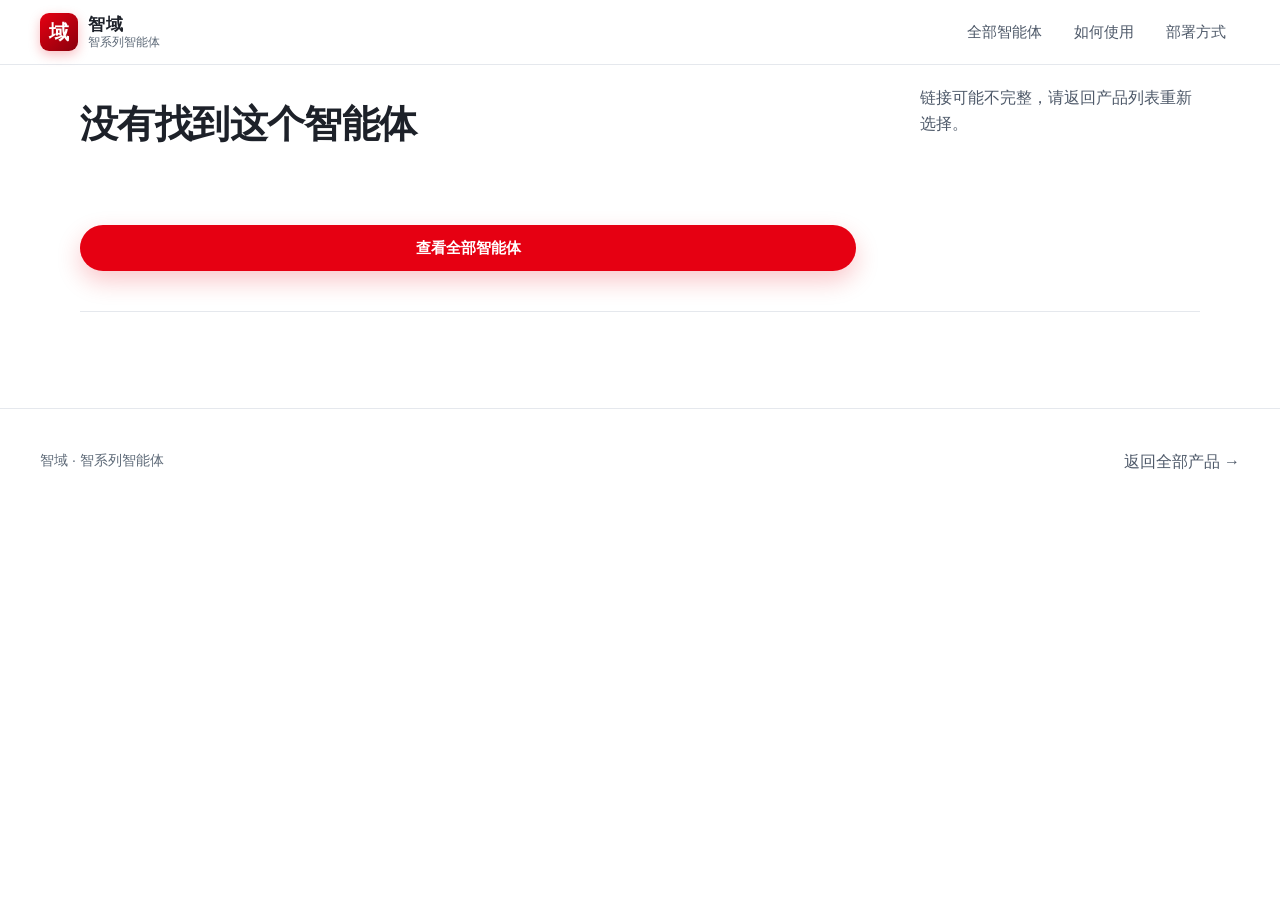
==== commit 6aa85c15: "feat: 全站隐藏价格文案，改为可开关的展示模式 - SITE.showPricing=false 统一控制价格显示；置为 true 可一次性恢复全部报价内容 - 首页卡片、详情页部署区块、数字员工" ====
--- a/detail.html
+++ b/detail.html
@@ -3,14 +3,14 @@
 <head>
 <meta charset="UTF-8"><meta name="viewport" content="width=device-width, initial-scale=1">
 <title>智能体详情 · 智域</title>
-<meta name="description" content="了解智域智能体能解决的问题、使用方式，以及云端、私有化和智立方部署方案与建议价格。">
+<meta name="description" content="了解智域智能体能解决的问题、使用方式，以及云端、私有化和智立方三种部署方案。">
 <link rel="stylesheet" href="assets/styles.css"><link rel="stylesheet" href="assets/detail.css">
 </head>
 <body class="detail-page">
 <a class="skip-link" href="#detail-main">跳到主要内容</a>
 <header class="topbar"><div class="wrap topbar-inner">
 <a class="logo" href="index.html"><span class="logo-mark">域</span><span class="logo-text"><b>智域</b><i>智系列智能体</i></span></a>
-<nav class="nav" aria-label="详情导航"><a class="nav-link" href="index.html#general">全部智能体</a><a class="nav-link" href="#usage">如何使用</a><a class="nav-link" href="#deployment">部署与价格</a></nav>
+<nav class="nav" aria-label="详情导航"><a class="nav-link" href="index.html#general">全部智能体</a><a class="nav-link" href="#usage">如何使用</a><a class="nav-link" href="#deployment">部署方式</a></nav>
 </div></header>
 <main id="detail-main" class="wrap detail-main"></main>
 <noscript><p class="wrap">请启用 JavaScript 查看产品详情。<a href="index.html">返回产品首页</a></p></noscript>
--- a/assets/styles.css
+++ b/assets/styles.css
@@ -739,7 +739,7 @@
 .matrix-group + .matrix-group { margin-top: 12px; }
 .matrix-heading { display: flex; align-items: baseline; justify-content: space-between; gap: 8px; margin-bottom: 12px; }
 .matrix-heading h3 { font-size: 15px; }.matrix-heading > span { font-size: 12px; color: var(--text-3); }
-.matrix-general { display: grid; grid-template-columns: repeat(5,minmax(0,1fr)); gap: 6px; }
+.matrix-general { display: grid; grid-template-columns: repeat(3,minmax(0,1fr)); gap: 6px; }
 .matrix-general .matrix-item { display: flex; flex-direction: column; align-items: center; gap: 5px; padding: 10px 0; border: 1px solid transparent; border-radius: 8px; color: var(--text-brand); background: var(--brand-50); cursor: pointer; }
 .matrix-general svg { width: 24px; height: 24px; fill: none; stroke: currentColor; stroke-width: 1.6; stroke-linecap: round; stroke-linejoin: round; }
 .matrix-general b { font-size: 16px; }.matrix-general span { font-size: 12px; color: var(--text-2); }
@@ -776,8 +776,8 @@
 @media(max-width:1180px) { .hero-inner { grid-template-columns: .8fr 1.2fr; gap: 24px; } #hero-matrix { padding: 18px; }.matrix-industries .matrix-item { padding: 7px; } }
 @media(max-width:900px) { .hero-inner { grid-template-columns: 1fr; }.hero-visual { display: block; }.hero-copy { max-width: 680px; }.lede { max-width: none; } .stats { max-width: 400px; }.quick-path { gap: 10px; }.quick-path a { padding: 16px; } #pricing-modes { grid-template-columns: 1fr; }.price-card { padding: 24px; }.box-models { grid-template-columns: 1fr; } }
 @media(max-width:620px) { .hero-inner { padding-top: 28px; }.hero h1 { font-size: 29px; }.hero-proof { gap: 12px; }.hero-proof li { font-size: 12px; } #hero-matrix { padding: 14px; border-radius: 14px; }.matrix-group { padding: 10px; }.matrix-general { gap: 3px; }.matrix-general span { font-size: 10px; }.matrix-industries { grid-template-columns: repeat(3,minmax(0,1fr)); gap: 6px; }.matrix-root h2 { font-size: 21px; }.matrix-index { display: none; }.matrix-base { font-size: 10px; }.quick-path { grid-template-columns: 1fr; gap: 8px; }.quick-path a { padding: 14px 18px; }.quick-path b { font-size: 16px; }.quick-path p { font-size: 12px; }.section { padding-top: 40px; }.box-card { padding: 16px; }.box-model { padding: 16px; }.box-head { flex-wrap: wrap; }.box-head h3 { font-size: 21px; }.box-version { flex-wrap: wrap; }.capacity { padding: 12px; font-size: 14px; }.box-price b { font-size: 23px; }.nav-link { padding: 10px; font-size: 13px; } }
-/* 通用能力一行完整呈现；已上线行业两列并排，避免残留空列。 */
-@media(min-width:1181px) { #general-grid { grid-template-columns: repeat(5,minmax(0,1fr)); } #general-grid .card { padding: 20px; } #general-grid .card-top { flex-wrap: wrap; } }
+/* 通用能力保持三列两行；已上线行业两列并排，避免残留空列。 */
+@media(min-width:1181px) { #general-grid .card { padding: 20px; } #general-grid .card-top { flex-wrap: wrap; } }
 @media(min-width:621px) { #industry-grid { grid-template-columns: repeat(2,minmax(0,1fr)); } }
 /* 用户反馈修订：三列宽卡片，统一图标和标题结构。 */
 #general-grid { grid-template-columns: repeat(3,minmax(0,1fr)); align-items: stretch; }
@@ -808,32 +808,24 @@
 .matrix-workforce h3 { font-size: 17px; color: var(--text-brand); }.matrix-workforce span { font-size: 11px; color: var(--text-3); }
 .matrix-workforce > div:last-child { display: flex; gap: 6px; flex-wrap: wrap; }.matrix-workforce a { display: inline-flex; align-items: center; min-height: 44px; padding: 8px; background: #fff; border: 1px solid var(--brand-100); border-radius: 7px; font-size: 13px; color: var(--text-brand); }.matrix-workforce a:hover { border-color: var(--brand-500); }
 .employee-feature-head { display: flex; justify-content: space-between; gap: 20px; align-items: flex-start; margin-bottom: 28px; }.employee-feature-head h2 { font-size: clamp(24px,2.5vw,32px); line-height: 1.4; }.employee-feature-head p:not(.section-kicker) { margin-top: 12px; color: var(--text-2); font-size: 15px; line-height: 1.8; }.employee-feature-label { white-space: nowrap; color: var(--text-brand); background: var(--brand-50); border: 1px solid var(--brand-200); font-size: 12px; padding: 7px 12px; border-radius: 6px; }
-.employee-line-grid { display: grid; grid-template-columns: repeat(3,minmax(0,1fr)); gap: 20px; }.employee-line-card { display: flex; flex-direction: column; gap: 16px; border: 1px solid var(--border); border-radius: 16px; padding: 28px; background: #fff; }.employee-line-card:first-child { border-top: 3px solid var(--brand-600); padding-top: 26px; }
+.employee-line-grid { display: grid; grid-template-columns: repeat(3,minmax(0,1fr)); gap: 20px; }
+.employee-line-card { position: relative; overflow: hidden; display: flex; flex-direction: column; gap: 16px; border: 1px solid var(--border); border-radius: 16px; padding: 28px; background: #fff; transition: box-shadow var(--t-base) var(--ease), border-color var(--t-base) var(--ease), transform var(--t-base) var(--ease); }
+.employee-line-card::before { content: ""; position: absolute; left: 0; right: 0; top: 0; height: 3px; background: linear-gradient(90deg, var(--brand-600), var(--brand-300)); transform: scaleX(0); transform-origin: left; transition: transform var(--t-base) var(--ease); }
+.employee-line-card:hover { box-shadow: var(--shadow-3); border-color: var(--brand-200); transform: translateY(-3px); }
+.employee-line-card:hover::before, .employee-line-card:focus-visible::before { transform: scaleX(1); }
 .employee-line-title { display: flex; gap: 12px; align-items: center; }.employee-line-title p { color: var(--text-3); font-size: 12px; margin-bottom: 4px; }.employee-line-title h3 { font-size: 20px; }.employee-symbol { display: grid; place-items: center; width: 48px; height: 48px; flex: none; border-radius: 12px; background: var(--brand-50); color: var(--text-brand); font-size: 24px; font-weight: 700; }
 .employee-line-promise { font-size: 17px; font-weight: 600; }.employee-line-desc { font-size: 14px; line-height: 1.85; color: var(--text-2); }.employee-line-tags { display: flex; flex-wrap: wrap; gap: 6px; margin-top: auto; }.employee-line-tags span { background: var(--surface-2); padding: 4px 8px; border-radius: 4px; font-size: 12px; color: var(--text-3); }.employee-line-count { font-size: 13px; color: var(--text-3); }
 .employee-line-price { border-top: 1px solid var(--border); padding-top: 16px; }.employee-line-price span { display: block; font-size: 12px; color: var(--text-3); margin-bottom: 4px; }.employee-line-price b { font-size: 30px; color: var(--text-brand); }.employee-line-price small { display: block; font-size: 12px; color: var(--text-3); margin-top: 4px; }.employee-line-card .btn { padding: 10px; border-radius: 8px; }
 .employee-difference { display: flex; align-items: center; gap: 24px; padding: 24px; background: var(--surface); border: 1px solid var(--border); border-radius: 12px; margin-top: 20px; font-size: 13px; color: var(--text-2); }.employee-difference b { display: block; color: var(--text-1); font-size: 15px; margin-bottom: 4px; }.employee-difference a { margin-left: auto; color: var(--text-brand); white-space: nowrap; min-height: 44px; display: flex; align-items: center; }
 @media(max-width:1000px) { .employee-line-card { padding: 20px; }.employee-line-title { align-items: flex-start; flex-direction: column; }.employee-line-title h3 { font-size: 19px; }.employee-feature-head { flex-wrap: wrap; } }
 @media(max-width:700px) { .employee-line-grid { grid-template-columns: 1fr; }.employee-line-title { flex-direction: row; align-items: center; }.employee-difference { flex-direction: column; align-items: flex-start; gap: 12px; }.employee-difference > span { display: none; }.employee-difference a { margin-left: 0; }.matrix-workforce { flex-wrap: wrap; gap: 8px; }.matrix-workforce > div:last-child { width: 100%; }.matrix-workforce a { flex: 1; justify-content: center; }.employee-feature-head { gap: 12px; } }
-@media(max-width:900px) { .employee-line-grid { grid-template-columns: 1fr; }.employee-line-title { flex-direction: row; align-items: center; }.employee-line-card { padding: 24px; }.employee-line-card:first-child { padding-top: 22px; }.employee-difference { flex-wrap: wrap; }.employee-difference a { margin-left: 0; } }
-/* 会议产品加入矩阵；行业保留全部入口，用两行标签收敛面积。 */
+@media(max-width:900px) { .employee-line-grid { grid-template-columns: 1fr; }.employee-line-title { flex-direction: row; align-items: center; }.employee-line-card { padding: 24px; }.employee-difference { flex-wrap: wrap; }.employee-difference a { margin-left: 0; } }
+/* 行业保留全部入口，用两行标签收敛面积。 */
 .matrix-industries { grid-template-columns: repeat(6,minmax(0,1fr)); gap: 6px; }
 .matrix-industries .matrix-item { display: flex; align-items: center; justify-content: center; min-height: 40px; padding: 5px; }
 .matrix-industries b { font-size: 14px; }
 .industry-matrix .matrix-heading > span { font-size: 10px; }
-.matrix-meetings { margin-top: 12px; padding: 12px 14px; border: 1px solid var(--brand-100); border-radius: 12px; background: #fff; }
-.matrix-meetings h3 { font-size: 15px; margin-bottom: 8px; }
-.matrix-meetings > div { display: grid; grid-template-columns: 1fr 1fr; gap: 8px; }
-.matrix-meetings a { display: flex; align-items: center; gap: 8px; min-width: 0; padding: 10px; border-radius: 8px; background: var(--surface-2); }
-.matrix-meetings a:hover { background: var(--brand-50); }
-.matrix-meetings svg, .meeting-symbol svg { width: 26px; height: 26px; fill: none; stroke: currentColor; stroke-width: 1.6; stroke-linecap: round; stroke-linejoin: round; flex-shrink: 0; color: var(--text-brand); }
-.matrix-meetings b { display: block; font-size: 13px; }.matrix-meetings small { display: block; font-size: 10px; color: var(--text-3); margin-top: 3px; }.matrix-meetings a > span:last-child { margin-left: auto; color: var(--text-brand); }
-.meeting-grid { display: grid; grid-template-columns: repeat(2,minmax(0,1fr)); gap: 24px; }
-.meeting-card { display: flex; flex-direction: column; gap: 16px; padding: 30px; border: 1px solid var(--border); border-radius: 16px; background: #fff; }
-.meeting-card-top { display: flex; align-items: center; justify-content: space-between; }.meeting-symbol { display: grid; place-items: center; width: 54px; height: 54px; border-radius: 14px; background: var(--brand-50); }.meeting-card h3 { font-size: 25px; }.meeting-promise { font-size: 17px; font-weight: 600; }.meeting-description { font-size: 14px; line-height: 1.9; color: var(--text-2); }.meeting-tags { display: flex; flex-wrap: wrap; gap: 6px; margin-top: auto; }.meeting-tags span { padding: 4px 9px; border-radius: 5px; background: var(--surface-2); font-size: 12px; color: var(--text-3); }
-.meeting-card-foot { display: flex; flex-wrap: wrap; justify-content: space-between; align-items: center; gap: 16px; padding-top: 18px; border-top: 1px solid var(--border); }.meeting-card-foot span { font-size: 12px; color: var(--text-3); }.meeting-card-foot p { font-size: 12px; color: var(--text-2); }.meeting-card-foot b { color: var(--text-brand); font-size: 30px; }.meeting-card-foot .btn { font-size: 13px; padding: 10px 14px; }
-@media(max-width:700px) { .meeting-grid { grid-template-columns: 1fr; }.meeting-card { padding: 24px; }.matrix-meetings a { padding: 8px; }.matrix-meetings svg { display: none; }.matrix-meetings a > span:last-child { display: none; } }
-@media(max-width:420px) { .matrix-industries { grid-template-columns: repeat(4,minmax(0,1fr)); }.industry-matrix .matrix-heading { flex-wrap: wrap; gap: 2px; }.matrix-meetings b { font-size: 12px; } }
+@media(max-width:420px) { .matrix-industries { grid-template-columns: repeat(4,minmax(0,1fr)); }.industry-matrix .matrix-heading { flex-wrap: wrap; gap: 2px; } }
 /* 首屏比例：桌面矩阵收紧留白，与左侧文案居中对齐。 */
 @media (min-width:901px) {
   .hero-inner { grid-template-columns: minmax(0,1.05fr) minmax(0,1fr); gap: 44px; padding-top: 36px; }
@@ -855,11 +847,6 @@
   .matrix-general b { font-size: 14px; }
   .matrix-general span { font-size: 11px; }
   .matrix-industries .matrix-item { min-height: 32px; padding: 4px; }
-  .matrix-meetings { margin-top: 8px; padding: 9px 12px; }
-  .matrix-meetings h3 { margin-bottom: 6px; }
-  .matrix-meetings a { padding: 7px; gap: 6px; }
-  .matrix-meetings svg { width: 20px; height: 20px; }
-  .matrix-meetings a > span:last-child { display: none; }
   .matrix-base { margin-top: 10px; font-size: 11px; }
   .hero-legend { margin-top: 8px; font-size: 11px; }
 }
--- a/assets/detail.css
+++ b/assets/detail.css
@@ -33,6 +33,14 @@
 .source-list, .hardware-grid { display: grid; grid-template-columns: repeat(2,minmax(0,1fr)); gap: 18px; margin-bottom: 20px; }.source-list article, .hardware-grid article { padding: 20px; background: var(--surface-2); border-radius: 8px; }.source-list a { color: var(--text-brand); text-decoration: underline; }.source-list b { display: block; font-size: 14px; margin: 10px 0; }.source-list p, .hardware-grid p { font-size: 13px; line-height: 1.8; color: var(--text-2); }.hardware-grid h3 { font-size: 18px; margin-bottom: 12px; }
 .related-grid { display: grid; grid-template-columns: repeat(2,minmax(0,1fr)); gap: 14px; }.related-grid a { display: block; padding: 20px; border: 1px solid var(--border); border-radius: 8px; }.related-grid a:hover { border-color: var(--brand-300); background: var(--brand-50); }.related-grid h3 { font-size: 17px; }.related-grid p { font-size: 14px; color: var(--text-2); margin-top: 8px; }.related-grid span { display: block; font-size: 12px; color: var(--text-brand); margin-top: 14px; }
 .related-footer { margin-top: 30px; font-size: 14px; line-height: 2; color: var(--text-3); }.related-footer a { color: var(--text-brand); margin-right: 16px; }
+.detail-forms { display: grid; grid-template-columns: repeat(2,minmax(0,1fr)); gap: 18px; margin: 22px 0; }
+.detail-form { display: flex; flex-direction: column; gap: 14px; padding: 24px; border: 1px solid var(--border); border-radius: 12px; }
+.detail-form-top { display: flex; align-items: flex-start; gap: 12px; }
+.detail-form-top svg { width: 30px; height: 30px; flex-shrink: 0; fill: none; stroke: currentColor; stroke-width: 1.6; stroke-linecap: round; stroke-linejoin: round; color: var(--text-brand); }
+.detail-form-top h3 { font-size: 19px; }
+.detail-form .desc { font-size: 14px; line-height: 1.75; color: var(--text-2); }
+.detail-form .detail-price { font-size: 20px; }
+@media(max-width:700px) { .detail-forms { grid-template-columns: 1fr; } }
 .planned-note { background: var(--surface-2); border-radius: 10px; padding: 24px; }.planned-note h3 { font-size: 19px; }.planned-note p { color: var(--text-2); margin: 12px 0 18px; line-height: 1.8; }.planned-note a { color: var(--text-brand); }
 @media(max-width:900px) { .detail-heading { gap: 28px; grid-template-columns: minmax(0,1fr) 250px; }.detail-plan { padding: 18px; }.detail-plans { gap: 12px; } }
 @media(max-width:700px) { .detail-heading, .detail-plans, .usage-layout, .source-list, .hardware-grid { grid-template-columns: 1fr; }.detail-heading { gap: 22px; padding-top: 4px; }.detail-summary { gap: 12px; }.detail-summary strong { font-size: 32px; }.detail-summary strong small { display: inline; margin-left: 8px; }.capability-strip { gap: 12px; }.capability-strip h3 { font-size: 15px; }.detail-section-title { flex-wrap: wrap; gap: 4px; }.detail-section h2 { font-size: 22px; }.detail-tagline { font-size: 19px; }.detail-description { font-size: 15px; }.detail-plan { padding: 22px; }.related-grid { grid-template-columns: 1fr; }.detail-main { padding-bottom: 0; } }
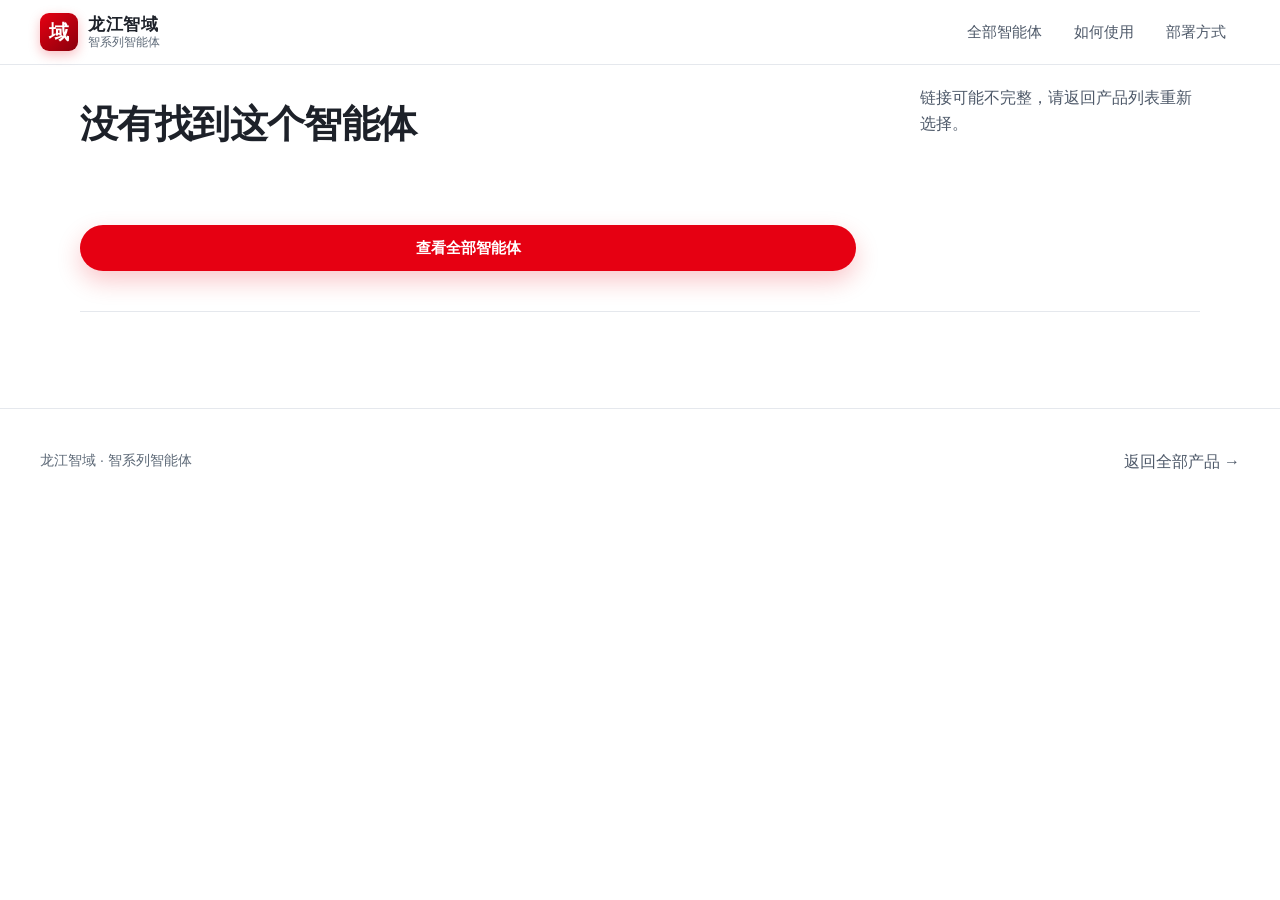
==== commit 6f9c7ba6: "feat: 品牌更名为「龙江智域」，新增虚拟数字人场景维度 - 全站「智域」统一改为「龙江智域」（标题、导航、页脚、详情页文案、SITE.brand/title/brandEn 等） - 新增第四个产" ====
--- a/detail.html
+++ b/detail.html
@@ -2,19 +2,19 @@
 <html lang="zh-CN">
 <head>
 <meta charset="UTF-8"><meta name="viewport" content="width=device-width, initial-scale=1">
-<title>智能体详情 · 智域</title>
-<meta name="description" content="了解智域智能体能解决的问题、使用方式，以及云端、私有化和智立方三种部署方案。">
+<title>智能体详情 · 龙江智域</title>
+<meta name="description" content="了解龙江智域智能体能解决的问题、使用方式，以及云端、私有化和智立方三种部署方案。">
 <link rel="stylesheet" href="assets/styles.css"><link rel="stylesheet" href="assets/detail.css">
 </head>
 <body class="detail-page">
 <a class="skip-link" href="#detail-main">跳到主要内容</a>
 <header class="topbar"><div class="wrap topbar-inner">
-<a class="logo" href="index.html"><span class="logo-mark">域</span><span class="logo-text"><b>智域</b><i>智系列智能体</i></span></a>
+<a class="logo" href="index.html"><span class="logo-mark">域</span><span class="logo-text"><b>龙江智域</b><i>智系列智能体</i></span></a>
 <nav class="nav" aria-label="详情导航"><a class="nav-link" href="index.html#general">全部智能体</a><a class="nav-link" href="#usage">如何使用</a><a class="nav-link" href="#deployment">部署方式</a></nav>
 </div></header>
 <main id="detail-main" class="wrap detail-main"></main>
 <noscript><p class="wrap">请启用 JavaScript 查看产品详情。<a href="index.html">返回产品首页</a></p></noscript>
-<footer class="footer"><div class="wrap footer-inner"><p>智域 · 智系列智能体</p><a href="index.html">返回全部产品 →</a></div></footer>
+<footer class="footer"><div class="wrap footer-inner"><p>龙江智域 · 智系列智能体</p><a href="index.html">返回全部产品 →</a></div></footer>
 <script src="assets/data.js"></script><script src="assets/detail.js"></script>
 </body>
 </html>
--- a/assets/styles.css
+++ b/assets/styles.css
@@ -723,7 +723,7 @@
   .box-row.box-th { display: none; }
 }
 
-/* 智域选型页：品牌矩阵、方案比较与容量说明 */
+/* 龙江智域选型页：品牌矩阵、方案比较与容量说明 */
 .hero-inner { grid-template-columns: minmax(0, .9fr) minmax(0, 1.1fr); gap: 36px; padding-top: 48px; padding-bottom: 28px; }
 .hero h1 { font-size: clamp(28px, 3vw, 42px); line-height: 1.35; }
 .hero-copy { align-self: center; }
@@ -776,16 +776,16 @@
 @media(max-width:1180px) { .hero-inner { grid-template-columns: .8fr 1.2fr; gap: 24px; } #hero-matrix { padding: 18px; }.matrix-industries .matrix-item { padding: 7px; } }
 @media(max-width:900px) { .hero-inner { grid-template-columns: 1fr; }.hero-visual { display: block; }.hero-copy { max-width: 680px; }.lede { max-width: none; } .stats { max-width: 400px; }.quick-path { gap: 10px; }.quick-path a { padding: 16px; } #pricing-modes { grid-template-columns: 1fr; }.price-card { padding: 24px; }.box-models { grid-template-columns: 1fr; } }
 @media(max-width:620px) { .hero-inner { padding-top: 28px; }.hero h1 { font-size: 29px; }.hero-proof { gap: 12px; }.hero-proof li { font-size: 12px; } #hero-matrix { padding: 14px; border-radius: 14px; }.matrix-group { padding: 10px; }.matrix-general { gap: 3px; }.matrix-general span { font-size: 10px; }.matrix-industries { grid-template-columns: repeat(3,minmax(0,1fr)); gap: 6px; }.matrix-root h2 { font-size: 21px; }.matrix-index { display: none; }.matrix-base { font-size: 10px; }.quick-path { grid-template-columns: 1fr; gap: 8px; }.quick-path a { padding: 14px 18px; }.quick-path b { font-size: 16px; }.quick-path p { font-size: 12px; }.section { padding-top: 40px; }.box-card { padding: 16px; }.box-model { padding: 16px; }.box-head { flex-wrap: wrap; }.box-head h3 { font-size: 21px; }.box-version { flex-wrap: wrap; }.capacity { padding: 12px; font-size: 14px; }.box-price b { font-size: 23px; }.nav-link { padding: 10px; font-size: 13px; } }
-/* 通用能力保持三列两行；已上线行业两列并排，避免残留空列。 */
-@media(min-width:1181px) { #general-grid .card { padding: 20px; } #general-grid .card-top { flex-wrap: wrap; } }
+/* 通用能力保持三列两行；已上线行业两列并排，避免残留空列。虚拟数字人复用同一套卡片布局。 */
+@media(min-width:1181px) { #general-grid .card, #humans-grid .card { padding: 20px; } #general-grid .card-top, #humans-grid .card-top { flex-wrap: wrap; } }
 @media(min-width:621px) { #industry-grid { grid-template-columns: repeat(2,minmax(0,1fr)); } }
 /* 用户反馈修订：三列宽卡片，统一图标和标题结构。 */
-#general-grid { grid-template-columns: repeat(3,minmax(0,1fr)); align-items: stretch; }
-#general-grid .card { padding: 24px; }
-#general-grid .card-top { display: grid; grid-template-columns: 48px minmax(0,1fr); align-items: center; gap: 14px; }
-#general-grid .desc { flex: none; }
-#general-grid .cap-list { margin-top: auto; }
-#general-grid .card-foot { margin-top: 0; flex-wrap: wrap; gap: 10px; }
+#general-grid, #humans-grid { grid-template-columns: repeat(3,minmax(0,1fr)); align-items: stretch; }
+#general-grid .card, #humans-grid .card { padding: 24px; }
+#general-grid .card-top, #humans-grid .card-top { display: grid; grid-template-columns: 48px minmax(0,1fr); align-items: center; gap: 14px; }
+#general-grid .desc, #humans-grid .desc { flex: none; }
+#general-grid .cap-list, #humans-grid .cap-list { margin-top: auto; }
+#general-grid .card-foot, #humans-grid .card-foot { margin-top: 0; flex-wrap: wrap; gap: 10px; }
 .badge { white-space: nowrap; flex-shrink: 0; }
 .capacity { grid-template-columns: 1fr; gap: 8px; }
 .capacity strong { text-align: left; }
@@ -797,8 +797,8 @@
 .usage-example { margin-top: 20px; padding: 18px 20px; background: var(--brand-50); border-left: 3px solid var(--brand-600); border-radius: 8px; }
 .usage-example b { color: var(--text-brand); font-size: 13px; }.usage-example p { margin-top: 8px; font-size: 15px; color: var(--text-2); line-height: 1.7; }
 .usage-boundary { margin-top: 16px; font-size: 13px; line-height: 1.75; color: var(--text-3); }.usage-boundary b { display: block; margin-bottom: 4px; }
-@media(max-width:1000px) { #general-grid { grid-template-columns: repeat(2,minmax(0,1fr)); } }
-@media(max-width:620px) { #general-grid { grid-template-columns: 1fr; } .usage-facts > div { grid-template-columns: 1fr; gap: 4px; } }
+@media(max-width:1000px) { #general-grid, #humans-grid { grid-template-columns: repeat(2,minmax(0,1fr)); } }
+@media(max-width:620px) { #general-grid, #humans-grid { grid-template-columns: 1fr; } .usage-facts > div { grid-template-columns: 1fr; gap: 4px; } }
 .card-price { margin-top: auto; font-size: 13px; color: var(--text-3); }
 .card-price b { font-size: 18px; color: var(--text-brand); }
 .selection-note { padding-bottom: 36px; }
@@ -826,6 +826,13 @@
 .matrix-industries b { font-size: 14px; }
 .industry-matrix .matrix-heading > span { font-size: 10px; }
 @media(max-width:420px) { .matrix-industries { grid-template-columns: repeat(4,minmax(0,1fr)); }.industry-matrix .matrix-heading { flex-wrap: wrap; gap: 2px; } }
+/* 虚拟数字人：10 个场景两行五列展示为短名格子，纯能力介绍，不带价格/试用角标。 */
+.matrix-humans { display: grid; grid-template-columns: repeat(5,minmax(0,1fr)); gap: 6px; }
+.matrix-humans .matrix-item { display: flex; align-items: center; justify-content: center; min-height: 40px; padding: 5px; border: 1px solid var(--border); border-radius: 8px; background: var(--surface-2); color: var(--text-1); cursor: pointer; }
+.matrix-humans .matrix-item b { font-size: 14px; }
+.matrix-humans .matrix-item:hover { border-color: var(--brand-600); background: var(--brand-100); }
+.matrix-humans-group .matrix-heading > span { font-size: 10px; }
+@media(max-width:420px) { .matrix-humans { grid-template-columns: repeat(4,minmax(0,1fr)); } }
 /* 首屏比例：桌面矩阵收紧留白，与左侧文案居中对齐。 */
 @media (min-width:901px) {
   .hero-inner { grid-template-columns: minmax(0,1.05fr) minmax(0,1fr); gap: 44px; padding-top: 36px; }
@@ -847,6 +854,7 @@
   .matrix-general b { font-size: 14px; }
   .matrix-general span { font-size: 11px; }
   .matrix-industries .matrix-item { min-height: 32px; padding: 4px; }
+  .matrix-humans .matrix-item { min-height: 32px; padding: 4px; }
   .matrix-base { margin-top: 10px; font-size: 11px; }
   .hero-legend { margin-top: 8px; font-size: 11px; }
 }
--- a/assets/detail.css
+++ b/assets/detail.css
@@ -14,6 +14,8 @@
 .detail-summary .btn { border-radius: 8px; }
 .detail-trial, .trial-pending { text-align: center; font-size: 13px; }
 .detail-trial { color: var(--text-brand); text-decoration: underline; }
+/* 虚拟数字人详情：信息框不放价格，改放所属行业，字号收窄避免长文本溢出。 */
+.human-summary strong { font-size: 24px; }
 .detail-section { padding-top: 38px; scroll-margin-top: 88px; }
 .detail-section-title { display: flex; align-items: baseline; justify-content: space-between; gap: 14px; margin-bottom: 18px; }
 .detail-section h2 { font-size: 24px; line-height: 1.5; }.detail-section-title > span { color: var(--text-3); font-size: 13px; }
